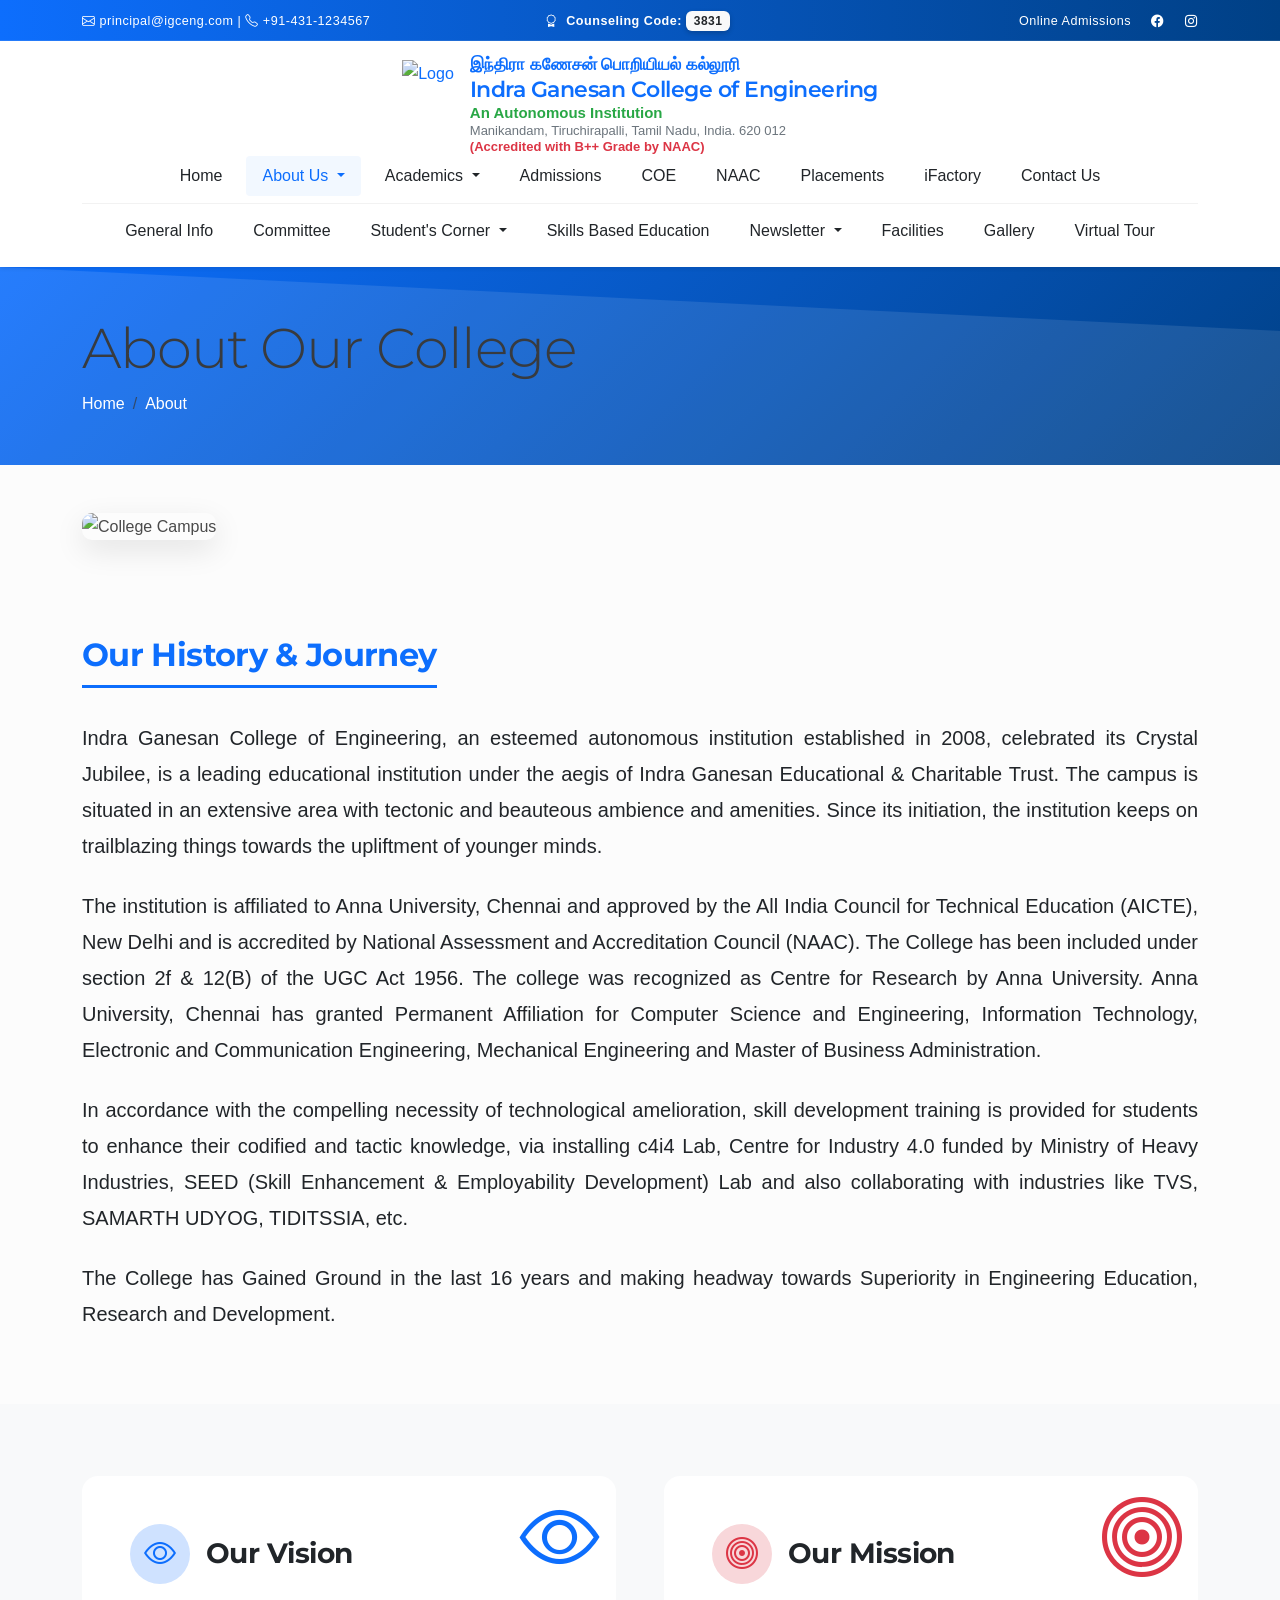
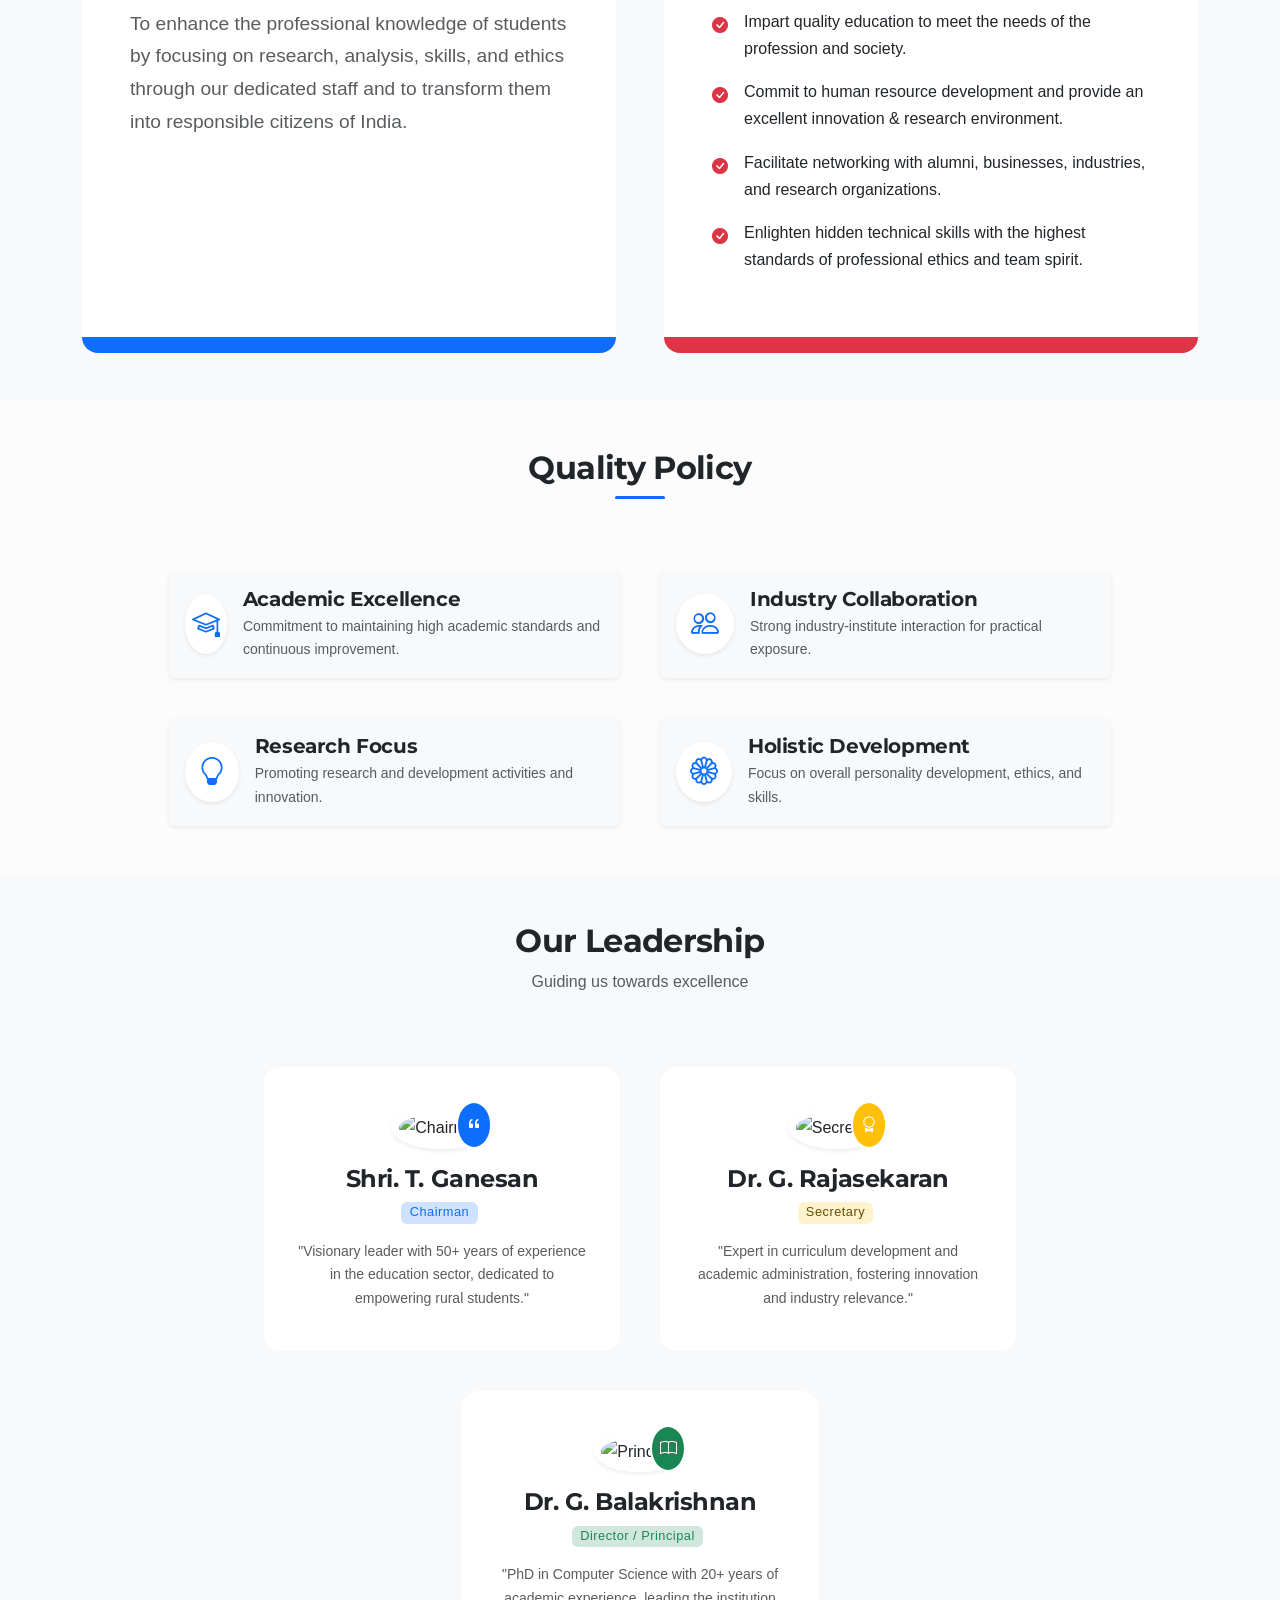
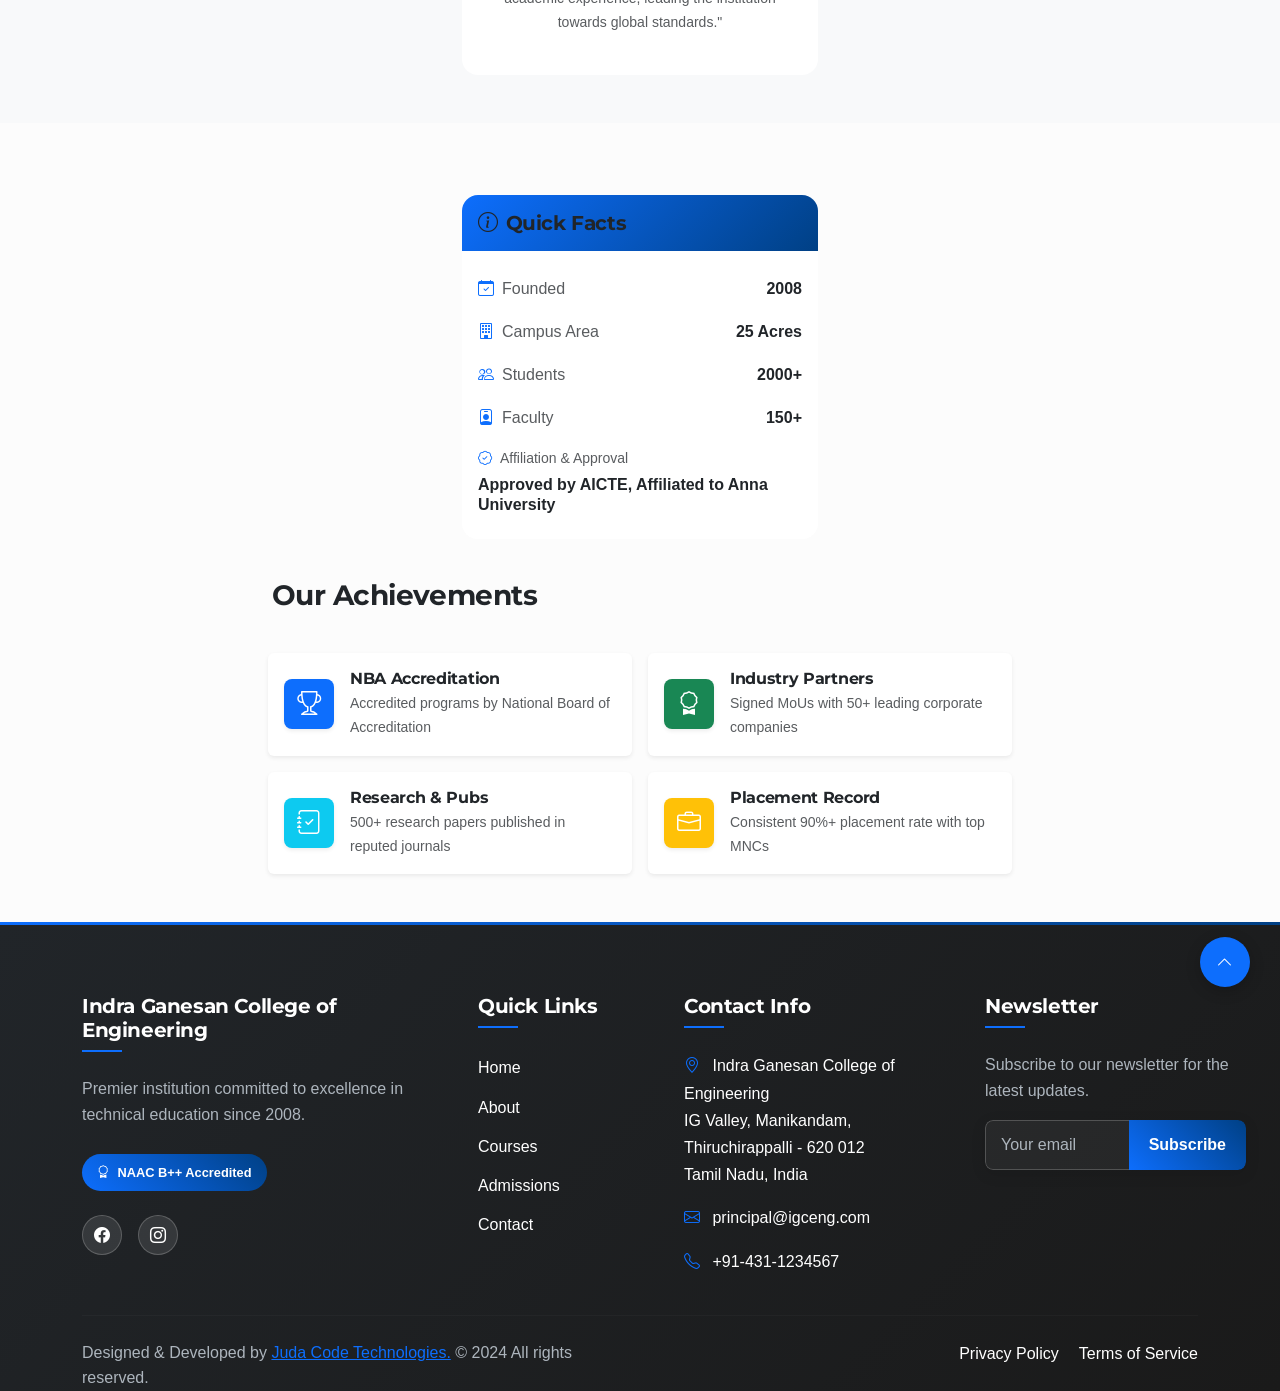
==== about.html @ 80da1fdc "first commit" ====
<!DOCTYPE html>
<html lang="en">

<head>
  <meta charset="UTF-8" />
  <meta name="viewport" content="width=device-width, initial-scale=1.0" />
  <title>About Us - Indra Ganesan College of Engineering</title>
  <!-- Bootstrap CSS -->
  <link href="https://cdn.jsdelivr.net/npm/bootstrap@5.3.8/dist/css/bootstrap.min.css" rel="stylesheet" />
  <!-- Bootstrap Icons -->
  <link rel="stylesheet" href="https://cdn.jsdelivr.net/npm/bootstrap-icons@1.11.3/font/bootstrap-icons.css" />
  <!-- Custom CSS -->
  <link href="https://fonts.googleapis.com/css2?family=Montserrat:wght@800;900&display=swap" rel="stylesheet" />
  <link rel="stylesheet" href="css/style.css" />
  <link rel="icon" type="image/jpg" href="assets/images/logos/igce_logo.jpg" />
</head>

<body>
  <!-- Top Bar -->
  <div class="top-bar bg-primary text-white py-2">
    <div class="container">
      <div class="row align-items-center">
        <div class="col-md-4">
          <small><i class="bi bi-envelope"></i> principal@igceng.com |
            <i class="bi bi-telephone"></i> +91-431-1234567</small>
        </div>
        <div class="col-md-4 text-center">
          <small class="fw-bold">
            <i class="bi bi-award me-1"></i> Counseling Code:
            <span class="badge bg-light text-dark">3831</span>
          </small>
        </div>
        <div class="col-md-4 text-md-end">
          <small>
            <a href="https://admission.indraganesan.org/" class="text-white text-decoration-none me-3">Online
              Admissions</a>
            <a href="https://www.facebook.com/p/Indra-Ganesan-Institutions-100069961153286/" target="_blank"
              class="text-white text-decoration-none me-3"><i class="bi bi-facebook"></i></a>
            <a href="https://www.instagram.com/indra_ganesan_institutions/" target="_blank"
              class="text-white text-decoration-none"><i class="bi bi-instagram"></i></a>
          </small>
        </div>
      </div>
    </div>
  </div>

  <!-- Navigation Bar -->
  <nav class="navbar navbar-expand-lg navbar-light bg-white shadow-sm">
    <div class="container">
      <!-- Centered Logo and Text -->
      <div class="navbar-brand-center d-flex flex-column align-items-center w-100 mb-3 mb-lg-0">
        <a href="index.html" class="d-flex align-items-center text-decoration-none flex-column flex-md-row">
          <img src="assets/images/logos/igce_logo.jpg" alt="Logo" class="navbar-center-logo mb-3 mb-md-0 me-md-3" />
          <div class="navbar-brand-center-content text-center text-md-start">
            <div class="tamil-text">இந்திரா கணேசன் பொறியியல் கல்லூரி</div>
            <div class="english-text">
              Indra Ganesan College of Engineering
            </div>
            <div class="autonomous-text">An Autonomous Institution</div>
            <div class="address-text">
              Manikandam, Tiruchirapalli, Tamil Nadu, India. 620 012
            </div>
            <div class="accreditation-text">
              (Accredited with B++ Grade by NAAC)
            </div>
          </div>
        </a>
      </div>

      <button class="navbar-toggler" type="button" data-bs-toggle="collapse" data-bs-target="#navbarNav">
        <span class="navbar-toggler-icon"></span>
      </button>

      <!-- Navigation Container -->
      <div class="collapse navbar-collapse" id="navbarNav">
        <!-- First Row of Navigation -->
        <ul class="navbar-nav nav-first-row justify-content-center w-100">
          <li class="nav-item">
            <a class="nav-link" href="index.html">Home</a>
          </li>
          <li class="nav-item dropdown">
            <a class="nav-link dropdown-toggle active" href="#" id="aboutDropdown" role="button"
              data-bs-toggle="dropdown">
              About Us
            </a>
            <ul class="dropdown-menu">
              <li>
                <a class="dropdown-item active" href="about.html">About Us</a>
              </li>
              <li>
                <a class="dropdown-item" href="about.html#vision">Vision & Mission</a>
              </li>
              <li>
                <a class="dropdown-item" href="about.html#management">Management</a>
              </li>
              <li>
                <a class="dropdown-item" href="about.html#governance">Governance</a>
              </li>
            </ul>
          </li>
          <li class="nav-item dropdown">
            <a class="nav-link dropdown-toggle" href="#" id="academicsDropdown" role="button" data-bs-toggle="dropdown">
              Academics
            </a>
            <ul class="dropdown-menu">
              <li>
                <a class="dropdown-item" href="courses.html">Courses</a>
              </li>
              <li>
                <a class="dropdown-item" href="departments.html">Departments</a>
              </li>
              <li>
                <a class="dropdown-item" href="https://cac.annauniv.edu/" target="_blank">Syllabi</a>
              </li>
            </ul>
          </li>
          <li class="nav-item">
            <a class="nav-link" href="https://admission.indraganesan.org/">Admissions</a>
          </li>
          <li class="nav-item">
            <a class="nav-link" href="placement.html">COE</a>
          </li>
          <li class="nav-item">
            <a class="nav-link" href="placement.html">NAAC</a>
          </li>
          <li class="nav-item">
            <a class="nav-link" href="placement.html">Placements</a>
          </li>
          <li class="nav-item">
            <a class="nav-link" href="ifactory.html">iFactory</a>
          </li>
          <li class="nav-item">
            <a class="nav-link" href="contact.html">Contact Us</a>
          </li>
        </ul>

        <!-- Second Row of Navigation -->
        <ul class="navbar-nav nav-second-row justify-content-center w-100">
          <li class="nav-item">
            <a class="nav-link" href="placement.html">General Info</a>
          </li>
          <li class="nav-item">
            <a class="nav-link" href="placement.html">Committee</a>
          </li>
          <li class="nav-item dropdown">
            <a class="nav-link dropdown-toggle" href="#" id="studentsDropdown" role="button" data-bs-toggle="dropdown">
              Student's Corner
            </a>
            <ul class="dropdown-menu">
              <li>
                <a class="dropdown-item" href="about.html">NSS</a>
              </li>
              <li>
                <a class="dropdown-item" href="about.html#vision">RRC</a>
              </li>
              <li>
                <a class="dropdown-item" href="about.html#management">YRC</a>
              </li>
            </ul>
          </li>
          <li class="nav-item">
            <a class="nav-link" href="placement.html">Skills Based Education</a>
          </li>
          <li class="nav-item dropdown">
            <a class="nav-link dropdown-toggle" href="#" id="newsletterDropdown" role="button"
              data-bs-toggle="dropdown">
              Newsletter
            </a>
            <ul class="dropdown-menu">
              <li class="dropdown-submenu">
                <a class="dropdown-item dropdown-toggle" href="#">
                  2025 - 2026
                </a>
                <ul class="dropdown-menu">
                  <li>
                    <a class="dropdown-item" href="assets/newsletter/2025/25-jun.pdf" target="_blank">June</a>
                  </li>
                  <li>
                    <a class="dropdown-item" href="assets/newsletter/2025/25-apr.pdf" target="_blank">April</a>
                  </li>
                  <li>
                    <a class="dropdown-item" href="assets/newsletter/2025/25-mar.pdf" target="_blank">March</a>
                  </li>
                  <li>
                    <a class="dropdown-item" href="assets/newsletter/2025/25-feb.pdf" target="_blank">Febraury</a>
                  </li>
                  <li>
                    <a class="dropdown-item" href="assets/newsletter/2025/25-jan.pdf" target="_blank">January</a>
                  </li>
                </ul>
              </li>
              <li class="dropdown-submenu">
                <a class="dropdown-item dropdown-toggle" href="#">
                  2024 - 2025
                </a>
                <ul class="dropdown-menu">
                  <li>
                    <a class="dropdown-item" href="assets/newsletter/2024/24-dec.pdf" target="_blank">December</a>
                  </li>
                  <li>
                    <a class="dropdown-item" href="assets/newsletter/2024/24-nov.pdf" target="_blank">November</a>
                  </li>
                  <li>
                    <a class="dropdown-item" href="assets/newsletter/2024/24-oct.pdf" target="_blank">October</a>
                  </li>
                  <li>
                    <a class="dropdown-item" href="assets/newsletter/2024/24-aug.pdf" target="_blank">August</a>
                  </li>
                  <li>
                    <a class="dropdown-item" href="assets/newsletter/2024/24-jul.pdf" target="_blank">July</a>
                  </li>
                  <li>
                    <a class="dropdown-item" href="assets/newsletter/2024/24-jun.pdf" target="_blank">June</a>
                  </li>
                  <li>
                    <a class="dropdown-item" href="assets/newsletter/2024/24-may.pdf" target="_blank">May</a>
                  </li>
                  <li>
                    <a class="dropdown-item" href="assets/newsletter/2024/24-apr.pdf" target="_blank">April</a>
                  </li>
                  <li>
                    <a class="dropdown-item" href="assets/newsletter/2024/24-mar.pdf" target="_blank">March</a>
                  </li>
                  <li>
                    <a class="dropdown-item" href="assets/newsletter/2024/24-feb.pdf" target="_blank">Febraury</a>
                  </li>
                  <li>
                    <a class="dropdown-item" href="assets/newsletter/2024/24-jan.pdf" target="_blank">January</a>
                  </li>
                </ul>
              </li>
              <li class="dropdown-submenu">
                <a class="dropdown-item dropdown-toggle" href="#">
                  2023 - 2024
                </a>
                <ul class="dropdown-menu">
                  <li>
                    <a class="dropdown-item" href="assets/newsletter/2023/23-dec.pdf" target="_blank">December</a>
                  </li>
                  <li>
                    <a class="dropdown-item" href="assets/newsletter/2023/23-nov.pdf" target="_blank">November</a>
                  </li>
                  <li>
                    <a class="dropdown-item" href="assets/newsletter/2023/23-oct.pdf" target="_blank">October</a>
                  </li>
                  <li>
                    <a class="dropdown-item" href="assets/newsletter/2023/23-aug.pdf" target="_blank">August</a>
                  </li>
                  <li>
                    <a class="dropdown-item" href="assets/newsletter/2023/23-jul.pdf" target="_blank">July</a>
                  </li>
                  <li>
                    <a class="dropdown-item" href="assets/newsletter/2023/23-jun.pdf" target="_blank">June</a>
                  </li>
                </ul>
              </li>
            </ul>
          </li>
          <li class="nav-item">
            <a class="nav-link" href="facilities.html">Facilities</a>
          </li>
          <li class="nav-item">
            <a class="nav-link" href="gallery.html">Gallery</a>
          </li>
          <li class="nav-item">
            <a class="nav-link" href="virtualtour.html">Virtual Tour</a>
          </li>
        </ul>
      </div>
    </div>
  </nav>

  <!-- Page Header -->
  <section class="page-header text-white py-5">
    <div class="container">
      <h1 class="display-4">About Our College</h1>
      <nav aria-label="breadcrumb">
        <ol class="breadcrumb">
          <li class="breadcrumb-item">
            <a href="index.html" class="text-white">Home</a>
          </li>
          <li class="breadcrumb-item active text-white">About</li>
        </ol>
      </nav>
    </div>
  </section>

  <!-- About Content -->
  <section class="py-5">
    <div class="container">
      <!-- Full Width Image -->
      <div class="row mb-5">
        <div class="col-12">
          <img src="assets/images/about/campus.jpg" alt="College Campus" class="full-width-image" />
        </div>
      </div>

      <!-- Full Width Content -->
      <div class="row">
        <div class="col-12 content-section">
          <h2>Our History & Journey</h2>
          <p class="lead">
            Indra Ganesan College of Engineering, an esteemed autonomous
            institution established in 2008, celebrated its Crystal Jubilee,
            is a leading educational institution under the aegis of Indra
            Ganesan Educational & Charitable Trust. The campus is situated in
            an extensive area with tectonic and beauteous ambience and
            amenities. Since its initiation, the institution keeps on
            trailblazing things towards the upliftment of younger minds.
          </p>
          <p class="lead">
            The institution is affiliated to Anna University, Chennai and
            approved by the All India Council for Technical Education (AICTE),
            New Delhi and is accredited by National Assessment and
            Accreditation Council (NAAC). The College has been included under
            section 2f & 12(B) of the UGC Act 1956. The college was recognized
            as Centre for Research by Anna University. Anna University,
            Chennai has granted Permanent Affiliation for Computer Science and
            Engineering, Information Technology, Electronic and Communication
            Engineering, Mechanical Engineering and Master of Business
            Administration.
          </p>
          <p class="lead">
            In accordance with the compelling necessity of technological
            amelioration, skill development training is provided for students
            to enhance their codified and tactic knowledge, via installing
            c4i4 Lab, Centre for Industry 4.0 funded by Ministry of Heavy
            Industries, SEED (Skill Enhancement & Employability Development)
            Lab and also collaborating with industries like TVS, SAMARTH
            UDYOG, TIDITSSIA, etc.
          </p>
          <p class="lead">
            The College has Gained Ground in the last 16 years and making
            headway towards Superiority in Engineering Education, Research and
            Development.
          </p>
        </div>
      </div>
    </div>
  </section>

  <!-- Vision & Mission -->
  <!-- Vision & Mission -->
  <section id="vision" class="py-5 bg-light">
    <div class="container">
      <div class="row g-4">
        <!-- Vision Card -->
        <div class="col-lg-6">
          <div class="card h-100 border-0 shadow-md rounded-4 hover-lift overflow-hidden">
            <div class="card-body p-5 position-relative">
              <div class="position-absolute top-0 end-0 p-3 opacity-10">
                <i class="bi bi-eye display-1 text-primary"></i>
              </div>
              <div class="d-flex align-items-center mb-4">
                <div class="icon-box bg-primary-subtle text-primary rounded-circle p-3 me-3">
                  <i class="bi bi-eye fs-2"></i>
                </div>
                <h3 class="card-title fw-bold m-0">Our Vision</h3>
              </div>
              <p class="card-text lead text-muted">
                To enhance the professional knowledge of students by focusing
                on research, analysis, skills, and ethics through our dedicated
                staff and to transform them into responsible citizens of India.
              </p>
            </div>
            <div class="card-footer bg-primary border-0 py-2"></div>
          </div>
        </div>

        <!-- Mission Card -->
        <div class="col-lg-6">
          <div class="card h-100 border-0 shadow-md rounded-4 hover-lift overflow-hidden">
            <div class="card-body p-5 position-relative">
              <div class="position-absolute top-0 end-0 p-3 opacity-10">
                <i class="bi bi-bullseye display-1 text-danger"></i>
              </div>
              <div class="d-flex align-items-center mb-4">
                <div class="icon-box bg-danger-subtle text-danger rounded-circle p-3 me-3">
                  <i class="bi bi-bullseye fs-2"></i>
                </div>
                <h3 class="card-title fw-bold m-0">Our Mission</h3>
              </div>
              <ul class="list-unstyled mt-3">
                <li class="d-flex mb-3 align-items-start">
                  <i class="bi bi-check-circle-fill text-danger mt-1 me-3"></i>
                  <span>Impart quality education to meet the needs of the profession and society.</span>
                </li>
                <li class="d-flex mb-3 align-items-start">
                  <i class="bi bi-check-circle-fill text-danger mt-1 me-3"></i>
                  <span>Commit to human resource development and provide an excellent innovation & research
                    environment.</span>
                </li>
                <li class="d-flex mb-3 align-items-start">
                  <i class="bi bi-check-circle-fill text-danger mt-1 me-3"></i>
                  <span>Facilitate networking with alumni, businesses, industries, and research organizations.</span>
                </li>
                <li class="d-flex mb-3 align-items-start">
                  <i class="bi bi-check-circle-fill text-danger mt-1 me-3"></i>
                  <span>Enlighten hidden technical skills with the highest standards of professional ethics and team
                    spirit.</span>
                </li>
              </ul>
            </div>
            <div class="card-footer bg-danger border-0 py-2"></div>
          </div>
        </div>
      </div>
    </div>
  </section>

  <!-- Quality Policy -->
  <section class="py-5">
    <div class="container">
      <div class="text-center mb-5">
        <h2 class="fw-bold">Quality Policy</h2>
        <div class="d-flex justify-content-center">
          <div class="bg-primary" style="width: 50px; height: 3px; border-radius: 2px;"></div>
        </div>
      </div>

      <div class="row g-4 justify-content-center">
        <div class="col-md-6 col-lg-5">
          <div class="card h-100 border-0 shadow-sm hover-lift p-3 bg-light">
            <div class="d-flex align-items-center">
              <div class="icon-box bg-white text-primary rounded-circle shadow-sm me-3"
                style="width: 60px; height: 60px;">
                <i class="bi bi-mortarboard fs-3"></i>
              </div>
              <div>
                <h5 class="fw-bold mb-1">Academic Excellence</h5>
                <p class="mb-0 text-muted small">
                  Commitment to maintaining high academic standards and
                  continuous improvement.
                </p>
              </div>
            </div>
          </div>
        </div>

        <div class="col-md-6 col-lg-5">
          <div class="card h-100 border-0 shadow-sm hover-lift p-3 bg-light">
            <div class="d-flex align-items-center">
              <div class="icon-box bg-white text-primary rounded-circle shadow-sm me-3"
                style="width: 60px; height: 60px;">
                <i class="bi bi-people fs-3"></i>
              </div>
              <div>
                <h5 class="fw-bold mb-1">Industry Collaboration</h5>
                <p class="mb-0 text-muted small">
                  Strong industry-institute interaction for practical
                  exposure.
                </p>
              </div>
            </div>
          </div>
        </div>

        <div class="col-md-6 col-lg-5">
          <div class="card h-100 border-0 shadow-sm hover-lift p-3 bg-light">
            <div class="d-flex align-items-center">
              <div class="icon-box bg-white text-primary rounded-circle shadow-sm me-3"
                style="width: 60px; height: 60px;">
                <i class="bi bi-lightbulb fs-3"></i>
              </div>
              <div>
                <h5 class="fw-bold mb-1">Research Focus</h5>
                <p class="mb-0 text-muted small">
                  Promoting research and development activities and innovation.
                </p>
              </div>
            </div>
          </div>
        </div>

        <div class="col-md-6 col-lg-5">
          <div class="card h-100 border-0 shadow-sm hover-lift p-3 bg-light">
            <div class="d-flex align-items-center">
              <div class="icon-box bg-white text-primary rounded-circle shadow-sm me-3"
                style="width: 60px; height: 60px;">
                <i class="bi bi-flower1 fs-3"></i>
              </div>
              <div>
                <h5 class="fw-bold mb-1">Holistic Development</h5>
                <p class="mb-0 text-muted small">
                  Focus on overall personality development, ethics, and skills.
                </p>
              </div>
            </div>
          </div>
        </div>
      </div>
    </div>
  </section>

  <!-- Management -->
  <section id="management" class="py-5 bg-light">
    <div class="container">
      <div class="text-center mb-5">
        <h2 class="fw-bold">Our Leadership</h2>
        <p class="text-muted">Guiding us towards excellence</p>
      </div>

      <div class="row justify-content-center g-4">
        <!-- Chairman -->
        <div class="col-md-4">
          <div class="card h-100 border-0 shadow-md hover-lift text-center py-4 rounded-4">
            <div class="card-body">
              <div class="mb-3 position-relative d-inline-block">
                <img src="assets/images/directors/chairman.jpg" alt="Chairman"
                  class="rounded-circle shadow-sm border border-3 border-white p-1" width="140" height="140"
                  style="object-fit: cover;" />
                <span
                  class="position-absolute bottom-0 end-0 bg-primary text-white rounded-circle p-2 border border-2 border-white">
                  <i class="bi bi-quote"></i>
                </span>
              </div>
              <h4 class="fw-bold mb-1">Shri. T. Ganesan</h4>
              <span class="badge bg-primary-subtle text-primary mb-3">Chairman</span>
              <p class="card-text text-muted small px-3">
                "Visionary leader with 50+ years of experience in the education sector, dedicated to empowering rural
                students."
              </p>
            </div>
          </div>
        </div>

        <!-- Secretary -->
        <div class="col-md-4">
          <div class="card h-100 border-0 shadow-md hover-lift text-center py-4 rounded-4">
            <div class="card-body">
              <div class="mb-3 position-relative d-inline-block">
                <img src="assets/images/directors/secretary.jpg" alt="Secretary"
                  class="rounded-circle shadow-sm border border-3 border-white p-1" width="140" height="140"
                  style="object-fit: cover;" />
                <span
                  class="position-absolute bottom-0 end-0 bg-warning text-white rounded-circle p-2 border border-2 border-white">
                  <i class="bi bi-award"></i>
                </span>
              </div>
              <h4 class="fw-bold mb-1">Dr. G. Rajasekaran</h4>
              <span class="badge bg-warning-subtle text-warning-emphasis mb-3">Secretary</span>
              <p class="card-text text-muted small px-3">
                "Expert in curriculum development and academic administration, fostering innovation and industry
                relevance."
              </p>
            </div>
          </div>
        </div>

        <!-- Principal -->
        <div class="col-md-4">
          <div class="card h-100 border-0 shadow-md hover-lift text-center py-4 rounded-4">
            <div class="card-body">
              <div class="mb-3 position-relative d-inline-block">
                <img src="assets/images/directors/principal.jpg" alt="Principal"
                  class="rounded-circle shadow-sm border border-3 border-white p-1" width="140" height="140"
                  style="object-fit: cover;" />
                <span
                  class="position-absolute bottom-0 end-0 bg-success text-white rounded-circle p-2 border border-2 border-white">
                  <i class="bi bi-book"></i>
                </span>
              </div>
              <h4 class="fw-bold mb-1">Dr. G. Balakrishnan</h4>
              <span class="badge bg-success-subtle text-success mb-3">Director / Principal</span>
              <p class="card-text text-muted small px-3">
                "PhD in Computer Science with 20+ years of academic experience, leading the institution towards global
                standards."
              </p>
            </div>
          </div>
        </div>
      </div>
    </div>
  </section>

  <!-- Quick Facts & Achievements -->
  <section class="py-5">
    <div class="container">
      <div class="row g-4">
        <!-- Quick Facts -->
        <div class="col-lg-4">
          <div class="card h-100 border-0 shadow-md rounded-4 overflow-hidden">
            <div class="card-header bg-gradient bg-primary text-white p-3 border-0">
              <h5 class="mb-0 fw-bold"><i class="bi bi-info-circle me-2"></i>Quick Facts</h5>
            </div>
            <div class="card-body bg-white">
              <ul class="list-group list-group-flush border-0">
                <li class="list-group-item d-flex justify-content-between align-items-center border-0 px-0">
                  <span class="text-muted"><i class="bi bi-calendar-check me-2 text-primary"></i>Founded</span>
                  <span class="fw-bold">2008</span>
                </li>
                <li class="list-group-item d-flex justify-content-between align-items-center border-0 px-0">
                  <span class="text-muted"><i class="bi bi-building me-2 text-primary"></i>Campus Area</span>
                  <span class="fw-bold">25 Acres</span>
                </li>
                <li class="list-group-item d-flex justify-content-between align-items-center border-0 px-0">
                  <span class="text-muted"><i class="bi bi-people me-2 text-primary"></i>Students</span>
                  <span class="fw-bold">2000+</span>
                </li>
                <li class="list-group-item d-flex justify-content-between align-items-center border-0 px-0">
                  <span class="text-muted"><i class="bi bi-person-badge me-2 text-primary"></i>Faculty</span>
                  <span class="fw-bold">150+</span>
                </li>
                <li class="list-group-item border-0 px-0">
                  <small class="text-muted d-block mb-1"><i class="bi bi-patch-check me-2 text-primary"></i>Affiliation
                    & Approval</small>
                  <span class="d-block fw-bold text-dark lh-sm">Approved by AICTE, Affiliated to Anna University</span>
                </li>
              </ul>
            </div>
          </div>
        </div>

        <!-- Achievements -->
        <div class="col-lg-8">
          <h3 class="fw-bold mb-4">Our Achievements</h3>
          <div class="row g-3">
            <div class="col-md-6">
              <div class="card border-0 shadow-sm hover-lift h-100">
                <div class="card-body d-flex align-items-center">
                  <div class="icon-box bg-primary text-white rounded-3 shadow-sm me-3 flex-shrink-0"
                    style="width: 50px; height: 50px;">
                    <i class="bi bi-trophy fs-4"></i>
                  </div>
                  <div>
                    <h6 class="fw-bold mb-1">NBA Accreditation</h6>
                    <p class="mb-0 small text-muted">Accredited programs by National Board of Accreditation</p>
                  </div>
                </div>
              </div>
            </div>

            <div class="col-md-6">
              <div class="card border-0 shadow-sm hover-lift h-100">
                <div class="card-body d-flex align-items-center">
                  <div class="icon-box bg-success text-white rounded-3 shadow-sm me-3 flex-shrink-0"
                    style="width: 50px; height: 50px;">
                    <i class="bi bi-award fs-4"></i>
                  </div>
                  <div>
                    <h6 class="fw-bold mb-1">Industry Partners</h6>
                    <p class="mb-0 small text-muted">Signed MoUs with 50+ leading corporate companies</p>
                  </div>
                </div>
              </div>
            </div>

            <div class="col-md-6">
              <div class="card border-0 shadow-sm hover-lift h-100">
                <div class="card-body d-flex align-items-center">
                  <div class="icon-box bg-info text-white rounded-3 shadow-sm me-3 flex-shrink-0"
                    style="width: 50px; height: 50px;">
                    <i class="bi bi-journal-check fs-4"></i>
                  </div>
                  <div>
                    <h6 class="fw-bold mb-1">Research & Pubs</h6>
                    <p class="mb-0 small text-muted">500+ research papers published in reputed journals</p>
                  </div>
                </div>
              </div>
            </div>

            <div class="col-md-6">
              <div class="card border-0 shadow-sm hover-lift h-100">
                <div class="card-body d-flex align-items-center">
                  <div class="icon-box bg-warning text-white rounded-3 shadow-sm me-3 flex-shrink-0"
                    style="width: 50px; height: 50px;">
                    <i class="bi bi-briefcase fs-4"></i>
                  </div>
                  <div>
                    <h6 class="fw-bold mb-1">Placement Record</h6>
                    <p class="mb-0 small text-muted">Consistent 90%+ placement rate with top MNCs</p>
                  </div>
                </div>
              </div>
            </div>
          </div>
        </div>
      </div>
    </div>
  </section>

  <footer class="bg-dark text-white pt-5 position-relative">
    <!-- Back to Top Button -->
    <a href="#" class="footer-back-to-top">
      <i class="bi bi-chevron-up"></i>
    </a>

    <div class="container">
      <div class="row g-4">
        <div class="col-lg-4">
          <h5 class="mb-4">Indra Ganesan College of Engineering</h5>
          <p>
            Premier institution committed to excellence in technical education
            since 2008.
          </p>
          <span class="footer-badge">
            <i class="bi bi-award me-1"></i> NAAC B++ Accredited
          </span>
          <div class="d-flex mt-4">
            <a href="https://www.facebook.com/p/Indra-Ganesan-Institutions-100069961153286/"
              class="text-white text-decoration-none me-3"><i class="bi bi-facebook"></i></a>
            <a href="https://www.instagram.com/indra_ganesan_institutions/" class="text-white text-decoration-none"><i
                class="bi bi-instagram"></i></a>
          </div>
        </div>
        <div class="col-lg-2">
          <h5 class="mb-4">Quick Links</h5>
          <ul class="list-unstyled">
            <li class="mb-2">
              <a href="index.html" class="text-white text-decoration-none">Home</a>
            </li>
            <li class="mb-2">
              <a href="about.html" class="text-white text-decoration-none">About</a>
            </li>
            <li class="mb-2">
              <a href="courses.html" class="text-white text-decoration-none">Courses</a>
            </li>
            <li class="mb-2">
              <a href="admissions.html" class="text-white text-decoration-none">Admissions</a>
            </li>
            <li class="mb-2">
              <a href="contact.html" class="text-white text-decoration-none">Contact</a>
            </li>
          </ul>
        </div>
        <div class="col-lg-3">
          <h5 class="mb-4">Contact Info</h5>
          <ul class="list-unstyled">
            <li class="mb-3">
              <i class="bi bi-geo-alt me-2"></i> Indra Ganesan College of
              Engineering<br />
              IG Valley, Manikandam,<br />
              Thiruchirappalli - 620 012<br />
              Tamil Nadu, India
            </li>
            <li class="mb-3">
              <i class="bi bi-envelope me-2"></i> principal@igceng.com
            </li>
            <li class="mb-3">
              <i class="bi bi-telephone me-2"></i> +91-431-1234567
            </li>
          </ul>
        </div>
        <div class="col-lg-3">
          <h5 class="mb-4">Newsletter</h5>
          <p>Subscribe to our newsletter for the latest updates.</p>
          <div class="input-group mb-3">
            <input type="email" class="form-control" placeholder="Your email" />
            <button class="btn btn-primary" type="button">Subscribe</button>
          </div>
        </div>
      </div>
      <hr class="my-4" />
      <div class="row">
        <div class="col-md-6">
          <p class="mb-0">
            Designed & Developed by
            <a href="www.judahcodetechnologies.com">Juda Code Technologies.</a>
            © 2024 All rights reserved.
          </p>
        </div>
        <div class="col-md-6 text-md-end">
          <a href="#" class="text-white text-decoration-none me-3">Privacy Policy</a>
          <a href="#" class="text-white text-decoration-none">Terms of Service</a>
        </div>
      </div>
    </div>
  </footer>

  <script src="https://cdn.jsdelivr.net/npm/bootstrap@5.3.0-alpha1/dist/js/bootstrap.bundle.min.js"></script>
  <script src="js/script.js"></script>
</body>

</html>
---- css/style.css ----
/* Custom Styles for Indra Ganesan College of Engineering */

/* ===== CSS VARIABLES ===== */
:root {
  --primary-color: #0d6efd;
  --secondary-color: #6c757d;
  --dark-color: #212529;
  --light-color: #f8f9fa;
  --accent-color: #004085;
  --success-color: #198754;
  --warning-color: #ffc107;
  --danger-color: #dc3545;
  --info-color: #0dcaf0;

  /* Modern Design Tokens */
  --shadow-sm: 0 2px 8px rgba(0, 0, 0, 0.08);
  --shadow-md: 0 8px 24px rgba(0, 0, 0, 0.12);
  --shadow-lg: 0 16px 48px rgba(0, 0, 0, 0.15);
  --radius-sm: 8px;
  --radius-md: 16px;
  --radius-lg: 24px;
  --transition-fast: 0.2s cubic-bezier(0.25, 0.46, 0.45, 0.94);
  --transition-normal: 0.3s cubic-bezier(0.25, 0.46, 0.45, 0.94);
}

/* ===== GLOBAL STYLES ===== */
body {
  font-family: 'Inter', "Segoe UI", Tahoma, Geneva, Verdana, sans-serif;
  line-height: 1.7;
  color: #4a4a4a;
  background-color: #fcfcfc;
}

h1,
h2,
h3,
h4,
h5,
h6 {
  font-family: 'Montserrat', sans-serif;
  font-weight: 700;
  color: var(--dark-color);
  letter-spacing: -0.02em;
}

html {
  scroll-behavior: smooth;
  scroll-padding-top: 100px;
}

/* ===== LAYOUT COMPONENTS ===== */

/* Top Bar */
.top-bar {
  font-size: 0.9rem;
  background: linear-gradient(90deg, var(--primary-color), var(--accent-color));
  border-bottom: 1px solid rgba(255, 255, 255, 0.1);
  letter-spacing: 0.5px;
}

.top-bar .badge {
  font-size: 0.75rem;
  padding: 0.35em 0.65em;
  font-weight: 700;
  box-shadow: 0 2px 5px rgba(0, 0, 0, 0.2);
}

.top-bar a {
  transition: opacity 0.2s ease;
}

.top-bar a:hover {
  text-decoration: none !important;
  opacity: 0.8;
}

/* Footer Modernization */
footer {
  background: linear-gradient(180deg, #212529 0%, #1a1e21 100%) !important;
  color: #e0e0e0;
}

footer h5 {
  color: white;
  font-weight: 700;
  margin-bottom: 1.5rem;
  position: relative;
  display: inline-block;
}

footer h5::after {
  content: '';
  position: absolute;
  left: 0;
  bottom: -8px;
  width: 40px;
  height: 2px;
  background: var(--primary-color);
}

.footer-link {
  display: block;
  padding: 5px 0;
  color: #adb5bd;
  text-decoration: none;
  transition: all 0.3s ease;
}

.footer-link:hover {
  color: #fff;
  padding-left: 5px;
  text-decoration: none;
}

.social-icon-circle {
  width: 36px;
  height: 36px;
  display: inline-flex;
  align-items: center;
  justify-content: center;
  border-radius: 50%;
  background: rgba(255, 255, 255, 0.1);
  color: white;
  margin-right: 10px;
  transition: all 0.3s ease;
  text-decoration: none;
}

.social-icon-circle:hover {
  background: var(--primary-color);
  transform: translateY(-3px);
  color: white;
}

/* ===== CENTERED LOGO WITH SIDE TEXT ===== */

/* Page Header & Navbar Stacking Context Fix */
.page-header {
  position: relative;
  z-index: 1050;
  /* Ensure header is above hero */
  background: white;
  /* Ensure transparency doesn't show hero */
}

.navbar {
  position: relative;
  z-index: 1060;
}

/* Ensure navbar collapse doesn't clip content */
.navbar-collapse {
  overflow: visible !important;
}

/* Navbar Centered Logo */
.navbar-brand-center {
  display: flex;
  flex-direction: column;
  align-items: center;
  width: 100%;
  margin-bottom: 20px;
}

.navbar-center-logo {
  height: 80px;
  width: auto;
  margin-bottom: 10px;
}

/* On desktop: logo left, text right */
@media (min-width: 768px) {
  .navbar-brand-center a {
    display: flex;
    align-items: center;
    flex-direction: row;
  }

  .navbar-center-logo {
    margin-bottom: 0;
    margin-right: 20px;
  }

  .navbar-brand-center-content {
    text-align: left;
  }
}

/* On mobile: stack vertically */
@media (max-width: 767px) {
  .navbar-brand-center a {
    display: flex;
    align-items: center;
    flex-direction: column;
    text-align: center;
  }

  .navbar-brand-center-content {
    text-align: center;
  }
}

.navbar-brand-center-content {
  display: flex;
  flex-direction: column;
  line-height: 1.2;
}

/* Text styles */
.tamil-text {
  font-family: "Arial Unicode MS", "Nirmala UI", "Latha", "Kartika", sans-serif;
  font-size: 16px;
  font-weight: 700;
  color: var(--primary-color);
  margin-bottom: 3px;
  line-height: 1.1;
}

.english-text {
  font-family: "Montserrat", sans-serif;
  font-weight: 600;
  /* Use 900 for extra bold */
  font-size: 20px;
  color: var(--primary-color);
  margin-bottom: 3px;
  line-height: 1.1;
  letter-spacing: -0.5px;
  /* Adjust letter spacing to match geometric style */
}

.autonomous-text {
  font-size: 14px;
  font-weight: 700;
  color: #28a745;
  margin-bottom: 2px;
  line-height: 1.1;
}

.address-text {
  font-size: 12px;
  color: var(--secondary-color);
  margin-bottom: 2px;
  line-height: 1.1;
}

.accreditation-text {
  font-size: 12px;
  font-weight: 700;
  color: #dc3545;
  line-height: 1.1;
}

/* ===== TWO-ROW NAVIGATION - CENTERED ===== */
.nav-first-row,
.nav-second-row {
  padding-bottom: 4px;
  margin-bottom: 4px;
  display: flex;
  flex-wrap: wrap;
  justify-content: center;
  width: 100%;
}

.nav-second-row {
  margin-bottom: 0;
  padding-bottom: 0;
}

.navbar-nav.nav-first-row,
.navbar-nav.nav-second-row {
  display: flex;
  flex-wrap: wrap;
  justify-content: center;
  width: 100%;
  margin: 0;
  padding-left: 0;
}

.navbar-nav.nav-first-row .nav-item,
.navbar-nav.nav-second-row .nav-item {
  margin: 2px 4px;
  flex: 0 0 auto;
}

.navbar-nav.nav-first-row .nav-link,
.navbar-nav.nav-second-row .nav-link {
  padding: 6px 12px;
  font-size: 0.95rem;
  white-space: nowrap;
  text-align: center;
  border-radius: 4px;
  transition: all 0.2s ease;
}

/* Navigation link styles */
.navbar-light .navbar-nav .nav-link {
  color: var(--dark-color);
  font-weight: 500;
  transition: all 0.2s ease;
}

.navbar-light .navbar-nav .nav-link:hover,
.navbar-light .navbar-nav .nav-link.active {
  color: var(--primary-color);
  background-color: rgba(13, 110, 253, 0.05);
}

.navbar-light .navbar-toggler {
  border: none;
  padding: 0.25rem 0.5rem;
}

/* Remove old navbar brand styles */
.navbar-brand:not(.navbar-brand-center),
.navbar-brand-compact,
.navbar-brand-left {
  display: none;
}

/* Ensure proper layout */
.navbar>.container {
  flex-direction: column;
}

/* Dropdown menu adjustments */
.dropdown-menu {
  min-width: 220px;
  border: none;
  border-radius: var(--radius-sm);
  box-shadow: var(--shadow-md);
  padding: 0.5rem;
  margin-top: 10px;
  animation: fadeIn 0.3s ease;
}

@keyframes fadeIn {
  from {
    opacity: 0;
    transform: translateY(10px);
  }

  to {
    opacity: 1;
    transform: translateY(0);
  }
}

.dropdown-item {
  white-space: normal;
  word-wrap: break-word;
  padding: 10px 16px;
  border-radius: 6px;
  transition: all var(--transition-fast);
  font-weight: 500;
  font-size: 0.95rem;
  color: #555;
}

.dropdown-item:hover {
  background-color: rgba(13, 110, 253, 0.08);
  /* Lighter primary bg */
  color: var(--primary-color);
  transform: translateX(5px);
}

/* Center the navigation rows properly */
#navbarNav {
  display: flex;
  flex-direction: column;
  align-items: center;
  width: 100%;
}

/* Reduce overall navbar height */
.navbar {
  min-height: auto;
  padding: 15px 0;
  background: rgba(255, 255, 255, 0.95) !important;
  backdrop-filter: blur(10px);
}

/* ===== RESPONSIVE STYLES ===== */

/* For large desktops */
@media (min-width: 1200px) {

  .navbar-nav.nav-first-row .nav-link,
  .navbar-nav.nav-second-row .nav-link {
    padding: 6px 14px;
    font-size: 1rem;
  }

  .navbar-center-logo {
    height: 90px;
  }

  .tamil-text {
    font-size: 17px;
  }

  .english-text {
    font-size: 22px;
  }

  .autonomous-text {
    font-size: 15px;
  }

  .address-text,
  .accreditation-text {
    font-size: 13px;
  }
}

/* For tablets */
@media (max-width: 1200px) {
  .navbar-center-logo {
    height: 70px;
  }

  .tamil-text {
    font-size: 14px;
  }

  .english-text {
    font-size: 18px;
  }

  .autonomous-text {
    font-size: 12px;
  }

  .address-text,
  .accreditation-text {
    font-size: 10px;
  }

  .navbar-nav.nav-first-row .nav-link,
  .navbar-nav.nav-second-row .nav-link {
    padding: 5px 10px;
    font-size: 0.9rem;
  }
}

/* For mobile devices */
@media (max-width: 768px) {

  /* On mobile, stack navigation items vertically */
  .nav-first-row,
  .nav-second-row {
    flex-direction: column;
    margin-bottom: 0;
    padding-bottom: 0;
  }

  .navbar-nav.nav-first-row,
  .navbar-nav.nav-second-row {
    flex-direction: column;
    width: 100%;
  }

  .navbar-nav.nav-first-row .nav-item,
  .navbar-nav.nav-second-row .nav-item {
    margin: 0;
    width: 100%;
  }

  .navbar-nav.nav-first-row .nav-link,
  .navbar-nav.nav-second-row .nav-link {
    padding: 10px 15px;
    text-align: center;
    font-size: 0.95rem;
    white-space: normal;
    border-radius: 0;
    border-bottom: 1px solid #f0f0f0;
  }

  .navbar-nav.nav-first-row .nav-link:last-child,
  .navbar-nav.nav-second-row .nav-link:last-child {
    border-bottom: none;
  }
}

/* For very small screens */
@media (max-width: 480px) {
  .navbar-center-logo {
    height: 60px;
  }

  .tamil-text {
    font-size: 11px;
  }

  .english-text {
    font-size: 15px;
  }

  .autonomous-text {
    font-size: 10px;
  }

  .address-text,
  .accreditation-text {
    font-size: 8px;
  }
}

/* ===== ABOUT PAGE STYLES ===== */

/* Page Header */
.page-header {
  background: linear-gradient(135deg,
      var(--primary-color) 0%,
      var(--accent-color) 100%);
  position: relative;
  overflow: hidden;
}

.page-header::before {
  content: "";
  position: absolute;
  top: 0;
  left: 0;
  right: 0;
  bottom: 0;
  background: url('data:image/svg+xml,<svg xmlns="http://www.w3.org/2000/svg" viewBox="0 0 1000 100" fill="%23ffffff" opacity="0.1"><polygon points="0,0 1000,50 1000,100 0,100"/></svg>');
  background-size: cover;
}

/* Content Section */
.about-content img {
  border-radius: 10px;
  box-shadow: 0 10px 30px rgba(0, 0, 0, 0.1);
  transition: transform 0.3s ease;
}

.about-content img:hover {
  transform: scale(1.02);
}

/* Vision & Mission Cards */
#vision .card {
  border-radius: 15px;
  transition: all 0.3s ease;
  border: 1px solid rgba(0, 0, 0, 0.05);
}

#vision .card:hover {
  transform: translateY(-5px);
  box-shadow: 0 15px 35px rgba(0, 0, 0, 0.1);
}

#vision .card-body {
  padding: 3rem 2rem;
}

/* Quality Policy */
.quality-policy .d-flex {
  padding: 1.5rem;
  border-radius: 10px;
  transition: all 0.3s ease;
}

.quality-policy .d-flex:hover {
  background: rgba(13, 110, 253, 0.05);
  transform: translateX(10px);
}

/* Management Section */
#management .card {
  transition: all 0.3s ease;
  border: 1px solid rgba(0, 0, 0, 0.05);
}

#management .card:hover {
  transform: translateY(-8px);
  box-shadow: 0 12px 25px rgba(0, 0, 0, 0.15);
}

#management img {
  transition: transform 0.3s ease;
}

#management .card:hover img {
  transform: scale(1.05);
}

/* Quick Facts */
.quick-facts-card {
  position: sticky;
  top: 100px;
}

.quick-facts-card .list-unstyled li {
  padding: 0.75rem 0;
  border-bottom: 1px solid rgba(0, 0, 0, 0.1);
  transition: all 0.3s ease;
}

.quick-facts-card .list-unstyled li:last-child {
  border-bottom: none;
}

.quick-facts-card .list-unstyled li:hover {
  background: rgba(13, 110, 253, 0.05);
  padding-left: 10px;
}

/* Achievements */
.achievement-item {
  transition: all 0.3s ease;
  border-radius: 10px;
  padding: 1rem;
}

.achievement-item:hover {
  background: rgba(255, 255, 255, 0.8);
  transform: translateX(10px);
  box-shadow: 0 5px 15px rgba(0, 0, 0, 0.1);
}

.achievement-icon {
  width: 70px;
  height: 70px;
  display: flex;
  align-items: center;
  justify-content: center;
  border-radius: 50%;
  flex-shrink: 0;
}

/* Highlights Section Utilities */
.hover-lift {
  transition: transform var(--transition-normal), box-shadow var(--transition-normal);
}

.hover-lift:hover {
  transform: translateY(-5px);
  box-shadow: var(--shadow-md) !important;
}

.icon-box {
  width: 60px;
  height: 60px;
  display: flex;
  align-items: center;
  justify-content: center;
}

/* Hero Stats Animation Support */
.stat-number {
  font-weight: 800;
  font-size: 2.5rem;
  background: linear-gradient(45deg, var(--primary-color), var(--accent-color));
  background-clip: text;
  -webkit-background-clip: text;
  -webkit-text-fill-color: transparent;
  display: inline-block;
}

/* Typography */
.about-content h2 {
  color: var(--primary-color);
  position: relative;
  padding-bottom: 15px;
  margin-bottom: 25px;
}

.about-content h2::after {
  content: "";
  position: absolute;
  bottom: 0;
  left: 0;
  width: 60px;
  height: 3px;
  background: linear-gradient(45deg, var(--primary-color), var(--accent-color));
  border-radius: 2px;
}

.about-content h3 {
  color: var(--dark-color);
  font-weight: 600;
}

.lead {
  font-size: 1.2rem;
  line-height: 1.7;
  color: var(--dark-color);
}

/* Card Header */
.card-header.bg-primary {
  background: linear-gradient(135deg,
      var(--primary-color) 0%,
      var(--accent-color) 100%) !important;
}

/* Badge Styles */
.badge {
  font-weight: 500;
  letter-spacing: 0.5px;
  font-size: 0.8rem;
  margin-right: 5px;
}

/* Background Sections */
.bg-light.rounded {
  border-radius: 15px !important;
  padding: 3rem 2rem;
}

/* Breadcrumb */
.breadcrumb {
  background: transparent;
  margin-bottom: 0;
}

.breadcrumb-item a {
  text-decoration: none;
}

/* Section Spacing */
section {
  padding: 80px 0;
}

/* ===== HERO SECTION ===== */
.hero-section {
  background: linear-gradient(135deg, rgba(13, 110, 253, 0.85), rgba(0, 86, 179, 0.95)),
    url("https://images.unsplash.com/photo-1523050854058-8df90110c9f1?ixlib=rb-4.0.3&auto=format&fit=crop&w=1920&q=80") center/cover no-repeat;
  color: white;
  padding: 120px 0;
  position: relative;
  clip-path: polygon(0 0, 100% 0, 100% 95%, 0 100%);
}

.min-vh-80 {
  min-height: 80vh;
}

.hero-stats {
  backdrop-filter: blur(20px);
  background: rgba(255, 255, 255, 0.9) !important;
  border-radius: var(--radius-lg);
  box-shadow: var(--shadow-lg);
  border: 1px solid rgba(255, 255, 255, 0.5);
  transform: rotate(-1deg);
  transition: transform var(--transition-normal);
}

.hero-stats:hover {
  transform: rotate(0deg) scale(1.02);
}

.stat-number {
  font-weight: 800;
  font-size: 2.5rem;
  background: linear-gradient(45deg, var(--primary-color), var(--accent-color));
  background-clip: text;
  -webkit-background-clip: text;
  -webkit-text-fill-color: transparent;
}

.stat-label {
  font-size: 0.9rem;
  color: var(--secondary-color);
  font-weight: 600;
  text-transform: uppercase;
  letter-spacing: 0.5px;
}

/* ===== COURSE PAGE STYLES ===== */
.course-card {
  border: none;
  border-radius: var(--radius-md);
  transition: all var(--transition-normal);
  box-shadow: var(--shadow-sm);
  overflow: hidden;
  height: 100%;
  background: white;
  border: 1px solid rgba(0, 0, 0, 0.05);
}

.course-card:hover {
  transform: translateY(-10px);
  box-shadow: var(--shadow-lg);
}

.course-card .card-header {
  background: linear-gradient(135deg, var(--primary-color) 0%, #004085 100%);
  color: white;
  padding: 1.5rem;
  border-bottom: none;
}

.course-icon {
  font-size: 2.5rem;
  margin-bottom: 1rem;
  display: inline-block;
  padding: 15px;
  border-radius: 50%;
  background: rgba(255, 255, 255, 0.2);
}

.course-features {
  list-style: none;
  padding: 0;
}

.course-features li {
  padding: 8px 0;
  border-bottom: 1px solid #eee;
}

.course-features li:last-child {
  border-bottom: none;
}

.course-features li i {
  color: var(--primary-color);
  margin-right: 10px;
}

.program-tabs .nav-link {
  border: none;
  padding: 1rem 1.5rem;
  font-weight: 600;
  color: var(--secondary-color);
  border-radius: 0;
}

.program-tabs .nav-link.active {
  color: var(--primary-color);
  border-bottom: 3px solid var(--primary-color);
  background: transparent;
}

.specialization-badge {
  background: var(--light-color);
  color: var(--dark-color);
  padding: 5px 12px;
  border-radius: 20px;
  font-size: 0.85rem;
  margin: 2px;
  display: inline-block;
  border: 1px solid #dee2e6;
}

.stats-section {
  background: var(--light-color);
}

.stat-item {
  text-align: center;
  padding: 2rem 1rem;
}

.stat-number {
  font-size: 3rem;
  font-weight: 700;
  color: var(--primary-color);
  display: block;
}

.stat-label {
  font-size: 1.1rem;
  color: var(--secondary-color);
}

/* Course Filter Styles */
.filter-buttons {
  margin-bottom: 2rem;
}

.filter-buttons .btn {
  margin: 0 5px 10px;
  transition: all 0.3s ease;
}

.filter-buttons .btn.active {
  background-color: var(--primary-color);
  color: white;
  border-color: var(--primary-color);
}

.course-item {
  transition: all 0.3s ease;
  margin-bottom: 2rem;
}

.course-item.hidden {
  display: none;
}

@media (min-width: 1200px) {
  .course-item {
    flex: 0 0 33.333333%;
    max-width: 33.333333%;
  }
}

/* ===== BUTTONS ===== */
.btn-primary {
  background: linear-gradient(45deg, var(--primary-color), var(--accent-color));
  border: none;
  padding: 12px 30px;
  border-radius: 30px;
  font-weight: 600;
  transition: all 0.3s ease;
}

.btn-primary:hover {
  background: linear-gradient(45deg, var(--accent-color), var(--primary-color));
  transform: translateY(-2px);
  box-shadow: 0 6px 15px rgba(13, 110, 253, 0.3);
}

.btn-outline-primary {
  border: 2px solid var(--primary-color);
  color: var(--primary-color);
  padding: 10px 25px;
  border-radius: 30px;
  font-weight: 600;
  transition: all 0.3s ease;
}

.btn-outline-primary:hover {
  background-color: var(--primary-color);
  color: white;
  transform: translateY(-2px);
}

.btn-outline-light {
  border: 2px solid white;
  color: white;
  padding: 10px 25px;
  border-radius: 30px;
  font-weight: 600;
  transition: all 0.3s ease;
}

.btn-outline-light:hover {
  background-color: white;
  color: var(--primary-color);
  transform: translateY(-2px);
}

/* ===== SECTIONS ===== */

/* Highlights Section */
.highlights-section .bi {
  color: var(--primary-color);
}

/* Announcements Section */
.announcements-section {
  background: linear-gradient(135deg,
      var(--primary-color) 0%,
      var(--accent-color) 100%);
}

/* ===== FORM STYLES ===== */
.form-control {
  border-radius: 8px;
  padding: 12px 15px;
  border: 1px solid #dee2e6;
  transition: all 0.3s ease;
}

.form-control:focus,
.btn:focus {
  border-color: var(--primary-color);
  box-shadow: 0 0 0 0.2rem rgba(13, 110, 253, 0.25);
}

/* Contact Form */
.contact-info .d-flex {
  align-items: flex-start;
}

.contact-info i {
  margin-top: 2px;
}

.full-width-image {
  width: 100%;
  height: 300px;
  object-fit: cover;
  border-radius: 10px;
  box-shadow: 0 10px 30px rgba(0, 0, 0, 0.1);
  margin-bottom: 3rem;
}

.content-section {
  max-width: 1200px;
  margin: 0 auto;
}

.content-section h2 {
  color: var(--primary-color);
  border-bottom: 3px solid var(--primary-color);
  padding-bottom: 10px;
  margin-bottom: 2rem;
  display: inline-block;
}

.content-section p {
  font-size: 1.1rem;
  line-height: 1.8;
  margin-bottom: 1.5rem;
  text-align: justify;
}

.content-section .lead {
  font-size: 1.25rem;
  font-weight: 400;
  color: var(--dark-color);
}

/* ===== FOOTER STYLES ===== */
footer {
  background: linear-gradient(135deg,
      var(--dark-color) 0%,
      #1a1a1a 100%) !important;
  color: #e9ecef;
  position: relative;
  overflow: hidden;
  background-image: radial-gradient(circle at 10% 20%,
      rgba(13, 110, 253, 0.1) 0%,
      transparent 20%),
    radial-gradient(circle at 90% 80%,
      rgba(0, 86, 179, 0.1) 0%,
      transparent 20%);
}

footer::before {
  content: "";
  position: absolute;
  top: 0;
  left: 0;
  right: 0;
  height: 3px;
  background: linear-gradient(90deg, var(--primary-color), var(--accent-color));
}

footer h5 {
  color: #ffffff;
  font-weight: 700;
  margin-bottom: 1.5rem;
  position: relative;
  padding-bottom: 10px;
}

footer h5::after {
  content: "";
  position: absolute;
  bottom: 0;
  left: 0;
  width: 40px;
  height: 2px;
  background: var(--primary-color);
}

footer p {
  color: #adb5bd;
  line-height: 1.6;
}

/* Quick Links */
footer .list-unstyled li {
  margin-bottom: 0.5rem;
  transition: transform 0.3s ease;
}

footer .list-unstyled li:hover {
  transform: translateX(5px);
}

footer .list-unstyled a {
  color: #adb5bd;
  text-decoration: none;
  transition: all 0.3s ease;
  display: block;
  padding: 2px 0;
}

footer .list-unstyled a:hover {
  color: var(--primary-color);
  padding-left: 5px;
}

/* Contact Info */
footer .list-unstyled .bi {
  color: var(--primary-color);
  width: 20px;
  text-align: center;
}

/* Social Media Icons */
footer .d-flex a {
  display: inline-flex;
  align-items: center;
  justify-content: center;
  width: 40px;
  height: 40px;
  background: rgba(255, 255, 255, 0.1);
  border-radius: 50%;
  transition: all 0.3s ease;
  border: 1px solid rgba(255, 255, 255, 0.2);
}

footer .d-flex a:hover {
  background: var(--primary-color);
  transform: translateY(-3px);
  box-shadow: 0 5px 15px rgba(13, 110, 253, 0.4);
}

/* Newsletter Form */
footer .input-group {
  border-radius: 8px;
  overflow: hidden;
  box-shadow: 0 4px 15px rgba(0, 0, 0, 0.1);
}

footer .form-control {
  background: rgba(255, 255, 255, 0.05);
  border: 1px solid rgba(255, 255, 255, 0.2);
  color: #fff;
  padding: 12px 15px;
  border-radius: 8px 0 0 8px;
}

footer .form-control::placeholder {
  color: #adb5bd;
}

footer .form-control:focus {
  background: rgba(255, 255, 255, 0.1);
  border-color: var(--primary-color);
  box-shadow: 0 0 0 0.2rem rgba(13, 110, 253, 0.25);
  color: #fff;
}

footer .btn-primary {
  border-radius: 0 8px 8px 0;
  border: none;
  padding: 12px 20px;
  font-weight: 600;
  background: linear-gradient(45deg, var(--primary-color), var(--accent-color));
  transition: all 0.3s ease;
}

footer .btn-primary:hover {
  background: linear-gradient(45deg, var(--accent-color), var(--primary-color));
  transform: translateY(-1px);
}

/* Footer Bottom */
footer hr {
  border-color: rgba(255, 255, 255, 0.1);
  margin: 2rem 0;
}

footer .text-md-end a {
  color: #adb5bd;
  text-decoration: none;
  transition: color 0.3s ease;
  position: relative;
}

footer .text-md-end a::after {
  content: "";
  position: absolute;
  bottom: -2px;
  left: 0;
  width: 0;
  height: 1px;
  background: var(--primary-color);
  transition: width 0.3s ease;
}

footer .text-md-end a:hover {
  color: var(--primary-color);
}

footer .text-md-end a:hover::after {
  width: 100%;
}

/* Back to Top Button */
.back-to-top,
.footer-back-to-top {
  position: fixed;
  bottom: 30px;
  right: 30px;
  background: var(--primary-color);
  color: white;
  width: 50px;
  height: 50px;
  border-radius: 50%;
  display: flex;
  align-items: center;
  justify-content: center;
  text-decoration: none;
  opacity: 0;
  transition: all 0.3s ease;
  z-index: 1000;
}

.back-to-top.show,
.footer-back-to-top {
  opacity: 1;
}

.back-to-top:hover,
.footer-back-to-top:hover {
  background: var(--accent-color);
  color: white;
  transform: translateY(-3px);
  box-shadow: 0 6px 20px rgba(0, 0, 0, 0.3);
}

.footer-back-to-top {
  position: absolute;
  top: 15px;
  right: 30px;
  box-shadow: 0 4px 15px rgba(0, 0, 0, 0.2);
}

/* College Badge */
.footer-badge {
  background: linear-gradient(45deg, var(--primary-color), var(--accent-color));
  color: white;
  padding: 8px 15px;
  border-radius: 20px;
  font-size: 0.8rem;
  font-weight: 600;
  display: inline-block;
  margin-top: 10px;
}

/* ===== UTILITY COMPONENTS ===== */

/* Table Styles */
.table-hover tbody tr:hover {
  background-color: rgba(0, 123, 255, 0.1);
}

/* Map Container */
.map-container {
  border-radius: 10px;
  overflow: hidden;
  box-shadow: 0 4px 15px rgba(0, 0, 0, 0.1);
}

/* Loading States */
.loading-overlay {
  position: fixed;
  top: 0;
  left: 0;
  width: 100%;
  height: 100%;
  background: rgba(255, 255, 255, 0.9);
  display: flex;
  align-items: center;
  justify-content: center;
  z-index: 9999;
  opacity: 0;
  visibility: hidden;
  transition: all 0.3s ease;
}

.loading-overlay.active {
  opacity: 1;
  visibility: visible;
}

.loading {
  display: inline-block;
  width: 20px;
  height: 20px;
  border: 3px solid rgba(255, 255, 255, 0.3);
  border-radius: 50%;
  border-top-color: #fff;
  animation: spin 1s ease-in-out infinite;
  text-align: center;
  padding: 2rem;
  color: var(--secondary-color);
}

/* ===== ANIMATIONS ===== */
@keyframes fadeInUp {
  from {
    opacity: 0;
    transform: translateY(30px);
  }

  to {
    opacity: 1;
    transform: translateY(0);
  }
}

@keyframes spin {
  to {
    transform: rotate(360deg);
  }
}

.fade-in-up {
  animation: fadeInUp 0.8s ease-out;
}

/* Animation for footer elements */
@keyframes fadeInUpFooter {
  from {
    opacity: 0;
    transform: translateY(30px);
  }

  to {
    opacity: 1;
    transform: translateY(0);
  }
}

footer .row {
  display: flex;
  flex-wrap: nowrap;
  justify-content: space-between;
  align-items: flex-start;
}

footer .footer-column {
  flex: 1 1 0;
  min-width: 0;
  margin: 0 10px;
}

footer .row>div {
  animation: fadeInUpFooter 0.6s ease-out;
}

footer .row>div:nth-child(1) {
  animation-delay: 0.1s;
}

footer .row>div:nth-child(2) {
  animation-delay: 0.2s;
}

footer .row>div:nth-child(3) {
  animation-delay: 0.3s;
}

footer .row>div:nth-child(4) {
  animation-delay: 0.4s;
}

/* Hover Effects */
.hover-lift {
  transition: transform 0.3s ease, box-shadow 0.3s ease;
}

.hover-lift:hover {
  transform: translateY(-5px);
  box-shadow: 0 10px 25px rgba(0, 0, 0, 0.15);
}

/* Custom Border Radius */
.rounded-lg {
  border-radius: 15px;
}

.rounded-xl {
  border-radius: 20px;
}

/* Text Selection */
::selection {
  background: rgba(13, 110, 253, 0.2);
  color: var(--dark-color);
}

/* ===== VIRTUAL TOUR STYLES ===== */
.virtual-tour-container,
.gallery-container {
  background: var(--light-color);
  padding: 3rem 0;
  font-family: system-ui, -apple-system, "Segoe UI", Roboto, "Helvetica Neue",
    Arial, sans-serif;
}

.video-wrapper {
  position: relative;
  width: 100%;
  max-width: 1280px;
  margin: 0 auto;
}

.video-container {
  position: relative;
  padding-bottom: 56.25%;
  /* 16:9 aspect ratio */
  height: 0;
  overflow: hidden;
  border-radius: 10px;
  box-shadow: 0 10px 30px rgba(0, 0, 0, 0.1);
  background: var(--dark-color);
}

.video-container iframe {
  position: absolute;
  top: 0;
  left: 0;
  width: 100%;
  height: 100%;
  border: none;
}

.heading1,
.page-heading {
  color: var(--dark-color);
  font-weight: 700;
  margin-bottom: 2rem;
  font-size: 2.5rem;
  text-align: center;
}

.panel {
  border: none;
  border-radius: 15px;
  box-shadow: 0 5px 25px rgba(0, 0, 0, 0.1);
}

.panel-heading {
  background: linear-gradient(135deg,
      var(--primary-color) 0%,
      var(--accent-color) 100%);
  color: white;
  border-radius: 15px 15px 0 0 !important;
  padding: 2rem;
  text-align: center;
}

.panel-body {
  padding: 3rem;
  background: white;
  border-radius: 0 0 15px 15px;
}

/* Campus Overview */
.tour-info {
  margin-top: 3rem;
  text-align: center;
}

.info-card {
  background: white;
  padding: 2rem;
  border-radius: 10px;
  box-shadow: 0 5px 15px rgba(0, 0, 0, 0.1);
  margin: 0 auto;
  max-width: 800px;
  border-left: 4px solid var(--primary-color);
}

.info-card h3 {
  color: var(--dark-color);
  margin-bottom: 1rem;
}

.info-card p {
  color: var(--secondary-color);
  line-height: 1.6;
  font-size: 1.1rem;
}

.back-link {
  color: var(--primary-color);
  text-decoration: none;
  font-weight: 500;
  display: inline-flex;
  align-items: center;
  gap: 5px;
}

.back-link:hover {
  text-decoration: underline;
}

/* ===== UTILITY CLASSES ===== */
.d-flex {
  display: flex;
}

.justify-content-between {
  justify-content: space-between;
}

.justify-content-center {
  justify-content: center;
}

.align-items-center {
  align-items: center;
}

.mb-0 {
  margin-bottom: 0;
}

.mb-4 {
  margin-bottom: 1.5rem;
}

.mt-2 {
  margin-top: 0.5rem;
}

.ms-3 {
  margin-left: 1rem;
}

.w-100 {
  width: 100%;
}

.h-100 {
  height: 100%;
}

.text-decoration-none {
  text-decoration: none;
}

.d-block {
  display: block;
}

/* Grid System */
.row {
  display: flex;
  flex-wrap: wrap;
  margin: 0 -0.75rem;
  justify-content: center;
}

.g-4 {
  gap: 1rem;
}

.col-md-4 {
  flex: 0 0 auto;
  width: 33.33333333%;
  padding: 0 0.75rem;
}

.col-sm-6 {
  flex: 0 0 auto;
  width: 50%;
  padding: 0 0.75rem;
}

.col-12 {
  flex: 0 0 auto;
  width: 100%;
  padding: 0 0.75rem;
}

/* ===== RESPONSIVE STYLES ===== */

/* Responsive styles for navigation */
@media (max-width: 1200px) {

  .navbar-nav.nav-first-row .nav-link,
  .navbar-nav.nav-second-row .nav-link {
    padding: 8px 10px;
    font-size: 0.9rem;
  }

  .navbar-center-logo {
    height: 70px;
  }

  .tamil-text {
    font-size: 13px;
  }

  .english-text {
    font-size: 15px;
  }

  .autonomous-text {
    font-size: 11px;
  }

  .address-text,
  .accreditation-text {
    font-size: 9px;
  }
}

@media (max-width: 992px) {

  .nav-first-row,
  .nav-second-row {
    flex-wrap: wrap;
    justify-content: center !important;
    gap: 5px;
  }

  .navbar-nav.nav-first-row .nav-item,
  .navbar-nav.nav-second-row .nav-item {
    margin: 2px;
  }

  .navbar-nav.nav-first-row .nav-link,
  .navbar-nav.nav-second-row .nav-link {
    padding: 6px 8px;
    font-size: 0.85rem;
  }

  .navbar-center-logo {
    height: 60px;
  }

  .tamil-text {
    font-size: 12px;
  }

  .english-text {
    font-size: 14px;
  }

  .autonomous-text {
    font-size: 10px;
  }

  .address-text,
  .accreditation-text {
    font-size: 8px;
  }
}

@media (max-width: 768px) {
  section {
    padding: 60px 0;
  }

  .hero-section {
    padding: 80px 0;
    text-align: center;
  }

  .hero-section h1 {
    font-size: 2rem;
  }

  .btn-lg {
    padding: 10px 20px;
    font-size: 1rem;
  }

  .stat-number {
    font-size: 1.5rem;
  }

  .page-header h1 {
    font-size: 2rem;
  }

  .contact-info .d-flex {
    flex-direction: column;
    text-align: center;
  }

  .contact-info i {
    margin-bottom: 10px;
  }

  .col-md-4 {
    flex: 0 0 0%;
    max-width: 100%;
  }

  /* Mobile: Stack navigation items vertically */
  .nav-first-row,
  .nav-second-row {
    flex-direction: column;
    border-bottom: none;
    margin-bottom: 0;
  }

  .navbar-nav.nav-first-row .nav-item,
  .navbar-nav.nav-second-row .nav-item {
    margin: 2px 0;
    width: 100%;
    text-align: center;
  }

  .navbar-center-logo {
    height: 50px;
  }

  .navbar-brand-center {
    max-width: 100%;
    padding: 10px;
  }

  .tamil-text {
    font-size: 11px;
  }

  .english-text {
    font-size: 13px;
    white-space: normal;
  }

  .autonomous-text {
    font-size: 9px;
  }

  .address-text,
  .accreditation-text {
    font-size: 7px;
  }

  /* About Page Responsive */
  .about-content h2 {
    font-size: 1.8rem;
  }

  .about-content h2::after {
    left: 50%;
    transform: translateX(-50%);
  }

  #vision .card-body {
    padding: 2rem 1rem;
  }

  .quality-policy .d-flex {
    padding: 1rem;
  }

  .achievement-item {
    text-align: center;
    flex-direction: column;
  }

  .achievement-icon {
    margin-bottom: 1rem;
    margin-right: 0 !important;
  }

  .quick-facts-card {
    position: static;
    margin-bottom: 2rem;
  }

  /* Content Section */
  .full-width-image {
    height: 300px;
  }

  .content-section p {
    font-size: 1rem;
    text-align: left;
  }

  .content-section .lead {
    font-size: 1.1rem;
  }

  /* Footer */
  footer {
    text-align: center;
  }

  footer h5::after {
    left: 50%;
    transform: translateX(-50%);
  }

  footer .d-flex {
    justify-content: center;
  }

  footer .text-md-end {
    text-align: center !important;
    margin-top: 1rem;
  }

  .footer-back-to-top {
    right: 50%;
    transform: translateX(50%);
  }

  footer .input-group {
    flex-direction: column;
  }

  footer .form-control {
    border-radius: 8px;
    margin-bottom: 10px;
  }

  footer .btn-primary {
    border-radius: 8px;
    width: 100%;
  }

  /* Gallery & Virtual Tour */
  .col-md-4,
  .col-sm-6 {
    width: 100%;
  }

  .page-heading,
  .heading1 {
    font-size: 2rem;
  }

  .panel-heading {
    padding: 1.5rem;
  }

  .panel-body {
    padding: 1.5rem;
  }
}

@media (max-width: 576px) {
  .page-header .display-4 {
    font-size: 2rem;
  }

  .about-content img {
    margin-bottom: 2rem;
  }

  .bg-light.rounded {
    padding: 2rem 1rem;
  }

  .navbar-center-logo {
    height: 40px;
  }

  .tamil-text {
    font-size: 10px;
  }

  .english-text {
    font-size: 12px;
  }

  .autonomous-text {
    font-size: 8px;
  }

  .address-text,
  .accreditation-text {
    font-size: 7px;
  }

  .page-heading,
  .heading1 {
    font-size: 1.75rem;
  }

  .panel-heading {
    padding: 1rem;
  }

  .panel-body {
    padding: 1rem;
  }

  footer h5 {
    font-size: 1.1rem;
  }

  footer h5 {
    font-size: 1.1rem;
  }

  footer .list-unstyled a {
    font-size: 0.9rem;
  }

  .footer-badge {
    font-size: 0.7rem;
    padding: 6px 12px;
  }
}

/* =========================================
   NAVBAR DUAL ROW LAYOUT
   ========================================= */
@media (min-width: 992px) {

  /* Force the collapse container to stack children (the two ULs) vertically */
  .navbar-collapse {
    flex-direction: column;
    align-items: center;
  }

  /* Ensure each row takes full width for clustering */
  .navbar-nav {
    width: 100%;
    justify-content: center;
    flex-wrap: wrap;
    /* Safety wrap if items still too wide */
  }

  /* Add some spacing between rows */
  .navbar-nav:first-child {
    border-bottom: 1px solid rgba(0, 0, 0, 0.05);
    /* Optional divider */
    margin-bottom: 5px;
    padding-bottom: 5px;
  }

  /* Adjust link spacing for better fit */
  .nav-link {
    padding-left: 1rem !important;
    padding-right: 1rem !important;
  }
}

@media (max-width: 992px) {
  .footer-column {
    min-width: 45%;
  }
}

@media (max-width: 576px) {
  .footer-column {
    min-width: 100%;
  }
}

/* Print Styles */
@media print {

  .navbar,
  .top-bar,
  .btn,
  footer,
  .page-header,
  .top-bar,
  .navbar,
  .page-header,
  footer {
    display: none;
  }

  .hero-section {
    background: none !important;
    color: black !important;
    padding: 20px 0 !important;
  }

  .hero-stats {
    box-shadow: none !important;
    border: 1px solid #ddd !important;
  }

  .about-content {
    margin-top: 0 !important;
    padding-top: 0 !important;
  }

  .card {
    border: 1px solid #ddd !important;
    box-shadow: none !important;
  }

  .bg-light {
    background: transparent !important;
  }

  .text-primary {
    color: #000 !important;
  }

  footer {
    background: #f8f9fa !important;
    color: #000 !important;
  }

  footer h5 {
    color: #000 !important;
  }

  footer a {
    color: #000 !important;
  }

  .footer-back-to-top,
  .d-flex a {
    display: none !important;
  }
}

/* Dropdown Hover Styles */
.dropdown:hover>.dropdown-menu,
.dropdown-submenu:hover>.dropdown-menu {
  display: block !important;
}

.dropdown-submenu {
  position: relative;
}

.dropdown-submenu>.dropdown-menu {
  top: 0;
  left: 100%;
  margin-top: -5px;
  margin-left: 0px;
  border-radius: var(--radius-sm);
  display: none;
  background-color: #ffffff !important;
  /* Force solid white */
  min-width: 200px;
  z-index: 9999 !important;
  /* Force on top */
  box-shadow: 0 0.5rem 1rem rgba(0, 0, 0, 0.15) !important;
}

/* If the dropdown is near the right edge, we might need a modifier, 
   but for now let's try standardizing it. 
   If 'Newsletter' is the last item, we should force it left, 
   but 'Facilities', 'Gallery' etc might be after it? 
   No, 'Newsletter' is in the second row. */

.dropdown-submenu:hover>.dropdown-menu {
  display: block;
  /* Removed !important to allow JS override if needed */
}



/* Ensure main dropdown stays open when hovering submenus */
.dropdown-menu .dropdown-submenu:hover .dropdown-menu {
  display: block !important;
}

/* Smooth transitions */
/* Smooth transitions */
.dropdown-menu {
  transition: all 0.3s ease;
  border: none;
  box-shadow: 0 5px 15px rgba(0, 0, 0, 0.1);
  background-color: #ffffff !important;
  /* Ensure main dropdown is also solid */
  z-index: 9000;
  /* Ensure high z-index */
}

/* Hover effects for dropdown items */
.dropdown-item {
  transition: all 0.2s ease;
  padding: 0.7rem 1.2rem;
  /* Increased padding */
  font-size: 0.95rem;
  color: var(--text-color);
  position: relative;
  /* For z-index context */
}

.dropdown-item:hover {
  background-color: var(--primary-color);
  color: white;
  transform: translateX(5px);
}

/* Responsive: Keep click behavior on mobile */
@media (max-width: 991.98px) {

  .dropdown:hover>.dropdown-menu,
  .dropdown-submenu:hover>.dropdown-menu {
    display: none !important;
  }

  /* Restore Bootstrap's click behavior on mobile */
  .dropdown-menu {
    display: none;
  }

  .dropdown-menu.show {
    display: block;
  }
}

/* Animation */
@keyframes slideInBrand {
  from {
    opacity: 0;
    transform: translateX(-20px);
  }

  to {
    opacity: 1;
    transform: translateX(0);
  }
}

/* Accessibility and Special Modes */
@media (prefers-contrast: high) {

  .tamil-text,
  .english-text {
    color: #000 !important;
    font-weight: 800;
  }

  .autonomous-text {
    color: #006400 !important;
  }

  .accreditation-text {
    color: #8b0000 !important;
  }
}

@media (prefers-reduced-motion: reduce) {

  .navbar-brand-center,
  .navbar-center-logo {
    transition: none;
    animation: none;
  }
}

@media print {
  .navbar-brand-center {
    border: 1px solid #ddd !important;
    background: white !important;
    color: black !important;
    max-width: 300px !important;
  }

  .navbar-center-logo {
    filter: grayscale(100%) !important;
  }

  .tamil-text,
  .english-text {
    color: black !important;
  }
}

/* =========================================
   TESTIMONIAL MARQUEE & MODERN CARDS
   ========================================= */

/* Modern Testimonial Card (Reference Style) */
.testimonial-card-modern {
  background: #fff;
  border-radius: var(--radius-lg);
  overflow: hidden;
  box-shadow: var(--shadow-md);
  height: 100%;
  transition: transform var(--transition-normal);
  min-width: 280px;
  /* Reduced to match Course Cards ~col-lg-3 */
  width: 280px;
  /* Explicit fixed width for consistency */
  margin-right: 1.5rem;
  display: flex;
  flex-direction: column;
}

.testimonial-card-modern:hover {
  transform: translateY(-5px);
  box-shadow: var(--shadow-lg);
}

.testimonial-img-container {
  height: 160px;
  /* Reduced Height */
  overflow: hidden;
  position: relative;
  width: 100%;
}

.testimonial-img-container img {
  width: 100%;
  height: 100%;
  object-fit: cover;
  transition: transform 0.5s ease;
}

.testimonial-card-modern:hover .testimonial-img-container img {
  transform: scale(1.05);
  /* Zoom effect on hover */
}

.testimonial-content {
  padding: 1.25rem;
  /* Slightly reduced padding */
  background: white;
  flex-grow: 1;
}

.testimonial-tag {
  font-size: 0.7rem;
  letter-spacing: 1px;
  text-transform: uppercase;
  color: var(--secondary-color);
  font-weight: 600;
  display: block;
  margin-bottom: 0.4rem;
}

.testimonial-name {
  font-family: 'Montserrat', serif;
  font-size: 1.25rem;
  /* Reduced font size */
  font-weight: 700;
  color: var(--dark-color);
  margin-bottom: 0.4rem;
}

.testimonial-quote {
  font-size: 0.9rem;
  color: #555;
  line-height: 1.5;
}

/* Marquee Animation */
.marquee-wrapper {
  overflow: hidden;
  width: 100%;
  padding: 2rem 0;
  position: relative;
  background: transparent;
}

.marquee-content {
  display: flex;
  width: max-content;
  animation: scroll 40s linear infinite;
  /* Slower speed for better readability */
}

.marquee-wrapper:hover .marquee-content {
  animation-play-state: paused;
}

@keyframes scroll {
  0% {
    transform: translateX(0);
  }

  100% {
    transform: translateX(calc(-100% / 2));
    /* Move by half since we duplicate content */
  }
}

/* =========================================
   SMART STICKY NAVBAR
   ========================================= */

/* Class added when scrolling past Top Bar */
.navbar-smart {
  position: fixed;
  top: 0;
  left: 0;
  width: 100%;
  z-index: 1030;
  /* Higher than other content */
  box-shadow: 0 4px 15px rgba(0, 0, 0, 0.1);
  transform: translateY(0);
  /* Explicit default state */
  transition: transform 0.3s ease-in-out, background-color 0.3s ease;
}

/* Remove keyframes to prevent conflict with state classes */

/* Class to hide navbar on scroll down */
.navbar-hidden {
  transform: translateY(-100%) !important;
  /* Force override */
  box-shadow: none;
}

/* Spacer logic: Handled via JS body padding, 
   but ensuring smooth transition for body */
body {
  transition: padding-top 0s;
  /* Instant padding change to avoid lag */
}

/* Fix for Vision & Mission Layout on About Page */
#vision .row {
  display: grid;
  grid-template-columns: 1fr;
  /* Default to stacked (mobile) */
  gap: 1.5rem;
  /* Match Bootstrap g-4 approx */
}

@media (min-width: 768px) {
  #vision .row {
    grid-template-columns: 1fr 1fr;
    /* Force side-by-side on desktop */
  }

  /* Reset Bootstrap column styles to prevent interference */
  #vision .col-lg-6 {
    width: 100% !important;
    max-width: 100% !important;
    flex: none !important;
  }
}

/* Fix for iFactory Programs Layout */
#ifactory-programs .row {
  display: grid;
  grid-template-columns: 1fr;
  gap: 1.5rem;
}

@media (min-width: 992px) {
  #ifactory-programs .row {
    grid-template-columns: repeat(3, 1fr);
  }

  /* Reset Bootstrap column styles to prevent interference */
  #ifactory-programs .col-lg-4 {
    width: 100% !important;
    max-width: 100% !important;
    flex: none !important;
  }
}
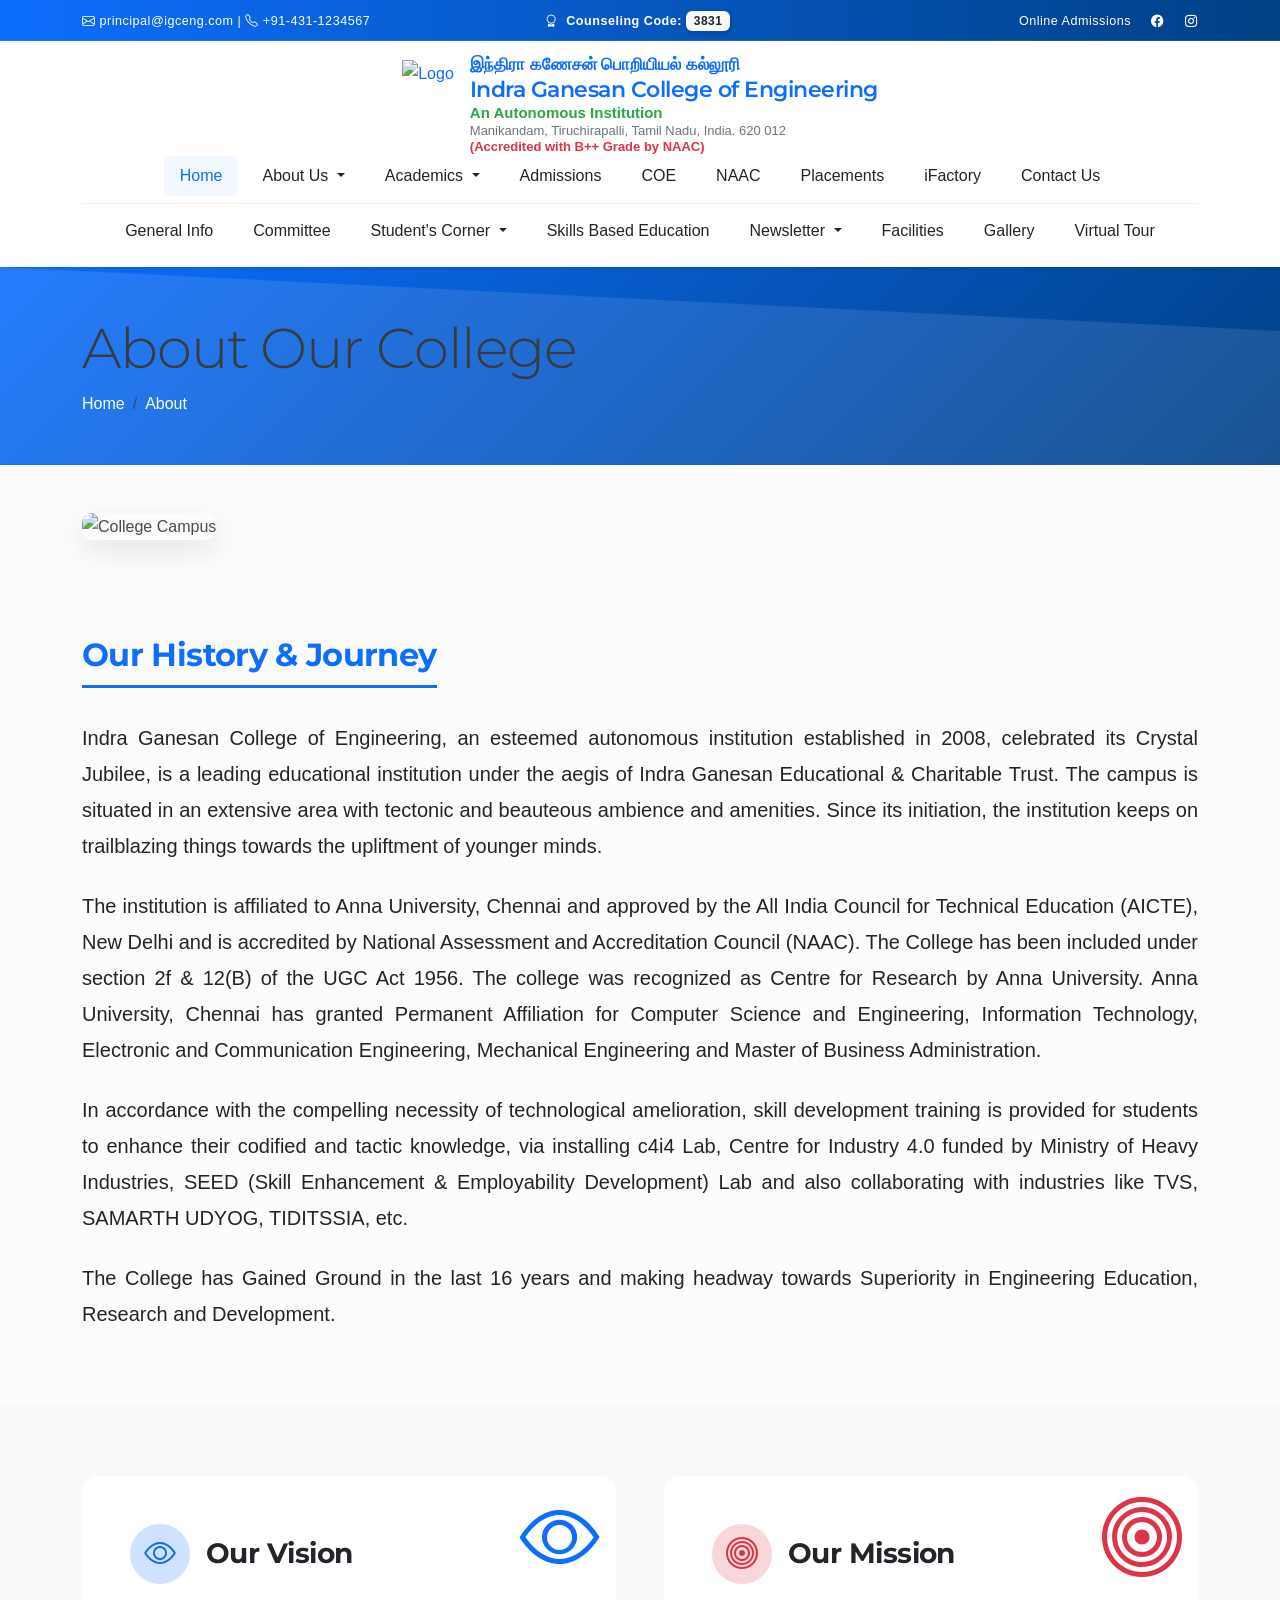
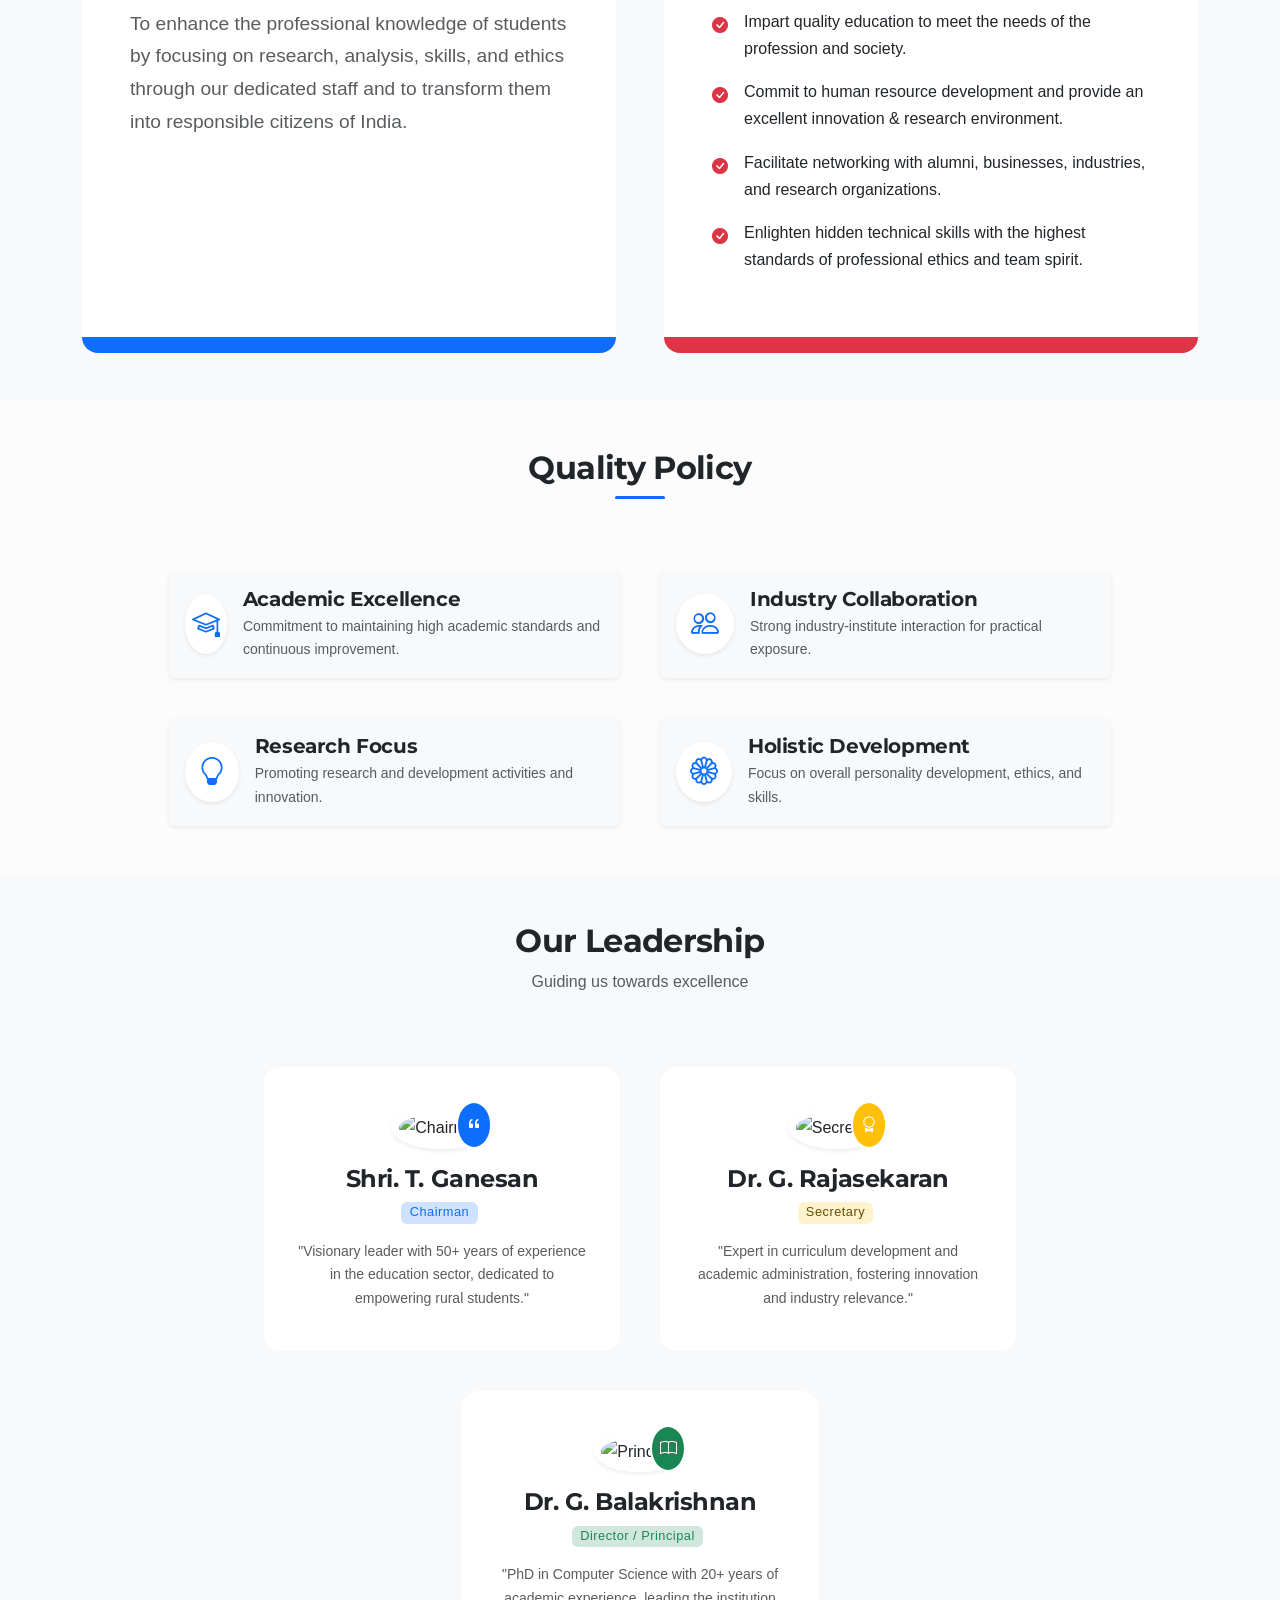
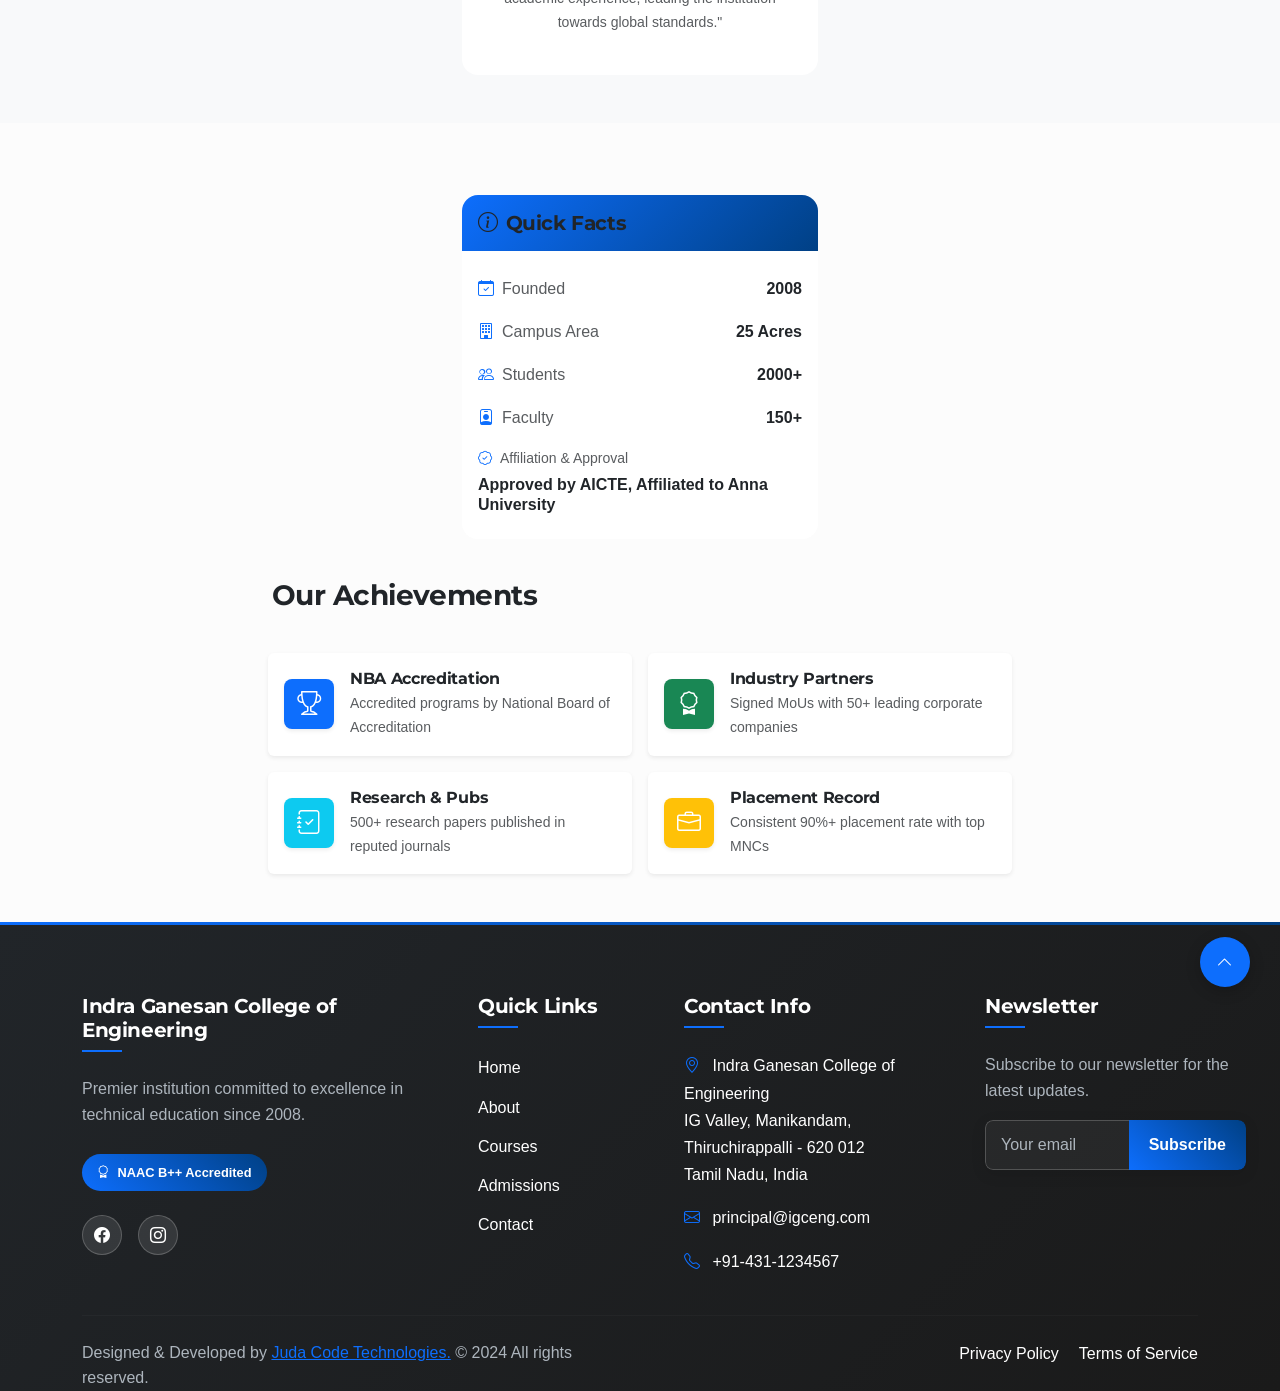
==== commit 21e0dd4a: "Update dropdown in academics :wq#" ====
--- a/about.html
+++ b/about.html
@@ -76,16 +76,15 @@
         <!-- First Row of Navigation -->
         <ul class="navbar-nav nav-first-row justify-content-center w-100">
           <li class="nav-item">
-            <a class="nav-link" href="index.html">Home</a>
+            <a class="nav-link active" href="index.html">Home</a>
           </li>
           <li class="nav-item dropdown">
-            <a class="nav-link dropdown-toggle active" href="#" id="aboutDropdown" role="button"
-              data-bs-toggle="dropdown">
+            <a class="nav-link dropdown-toggle" href="#" id="aboutDropdown" role="button" data-bs-toggle="dropdown">
               About Us
             </a>
             <ul class="dropdown-menu">
               <li>
-                <a class="dropdown-item active" href="about.html">About Us</a>
+                <a class="dropdown-item" href="about.html">About Us</a>
               </li>
               <li>
                 <a class="dropdown-item" href="about.html#vision">Vision & Mission</a>
@@ -773,3 +772,4 @@
 </body>
 
 </html>
+
--- a/css/style.css
+++ b/css/style.css
@@ -2337,4 +2337,9 @@
     max-width: 100% !important;
     flex: none !important;
   }
+}
+
+/* Prevent wrapping in dropdown items */
+.dropdown-menu .dropdown-item {
+  white-space: nowrap;
 }
